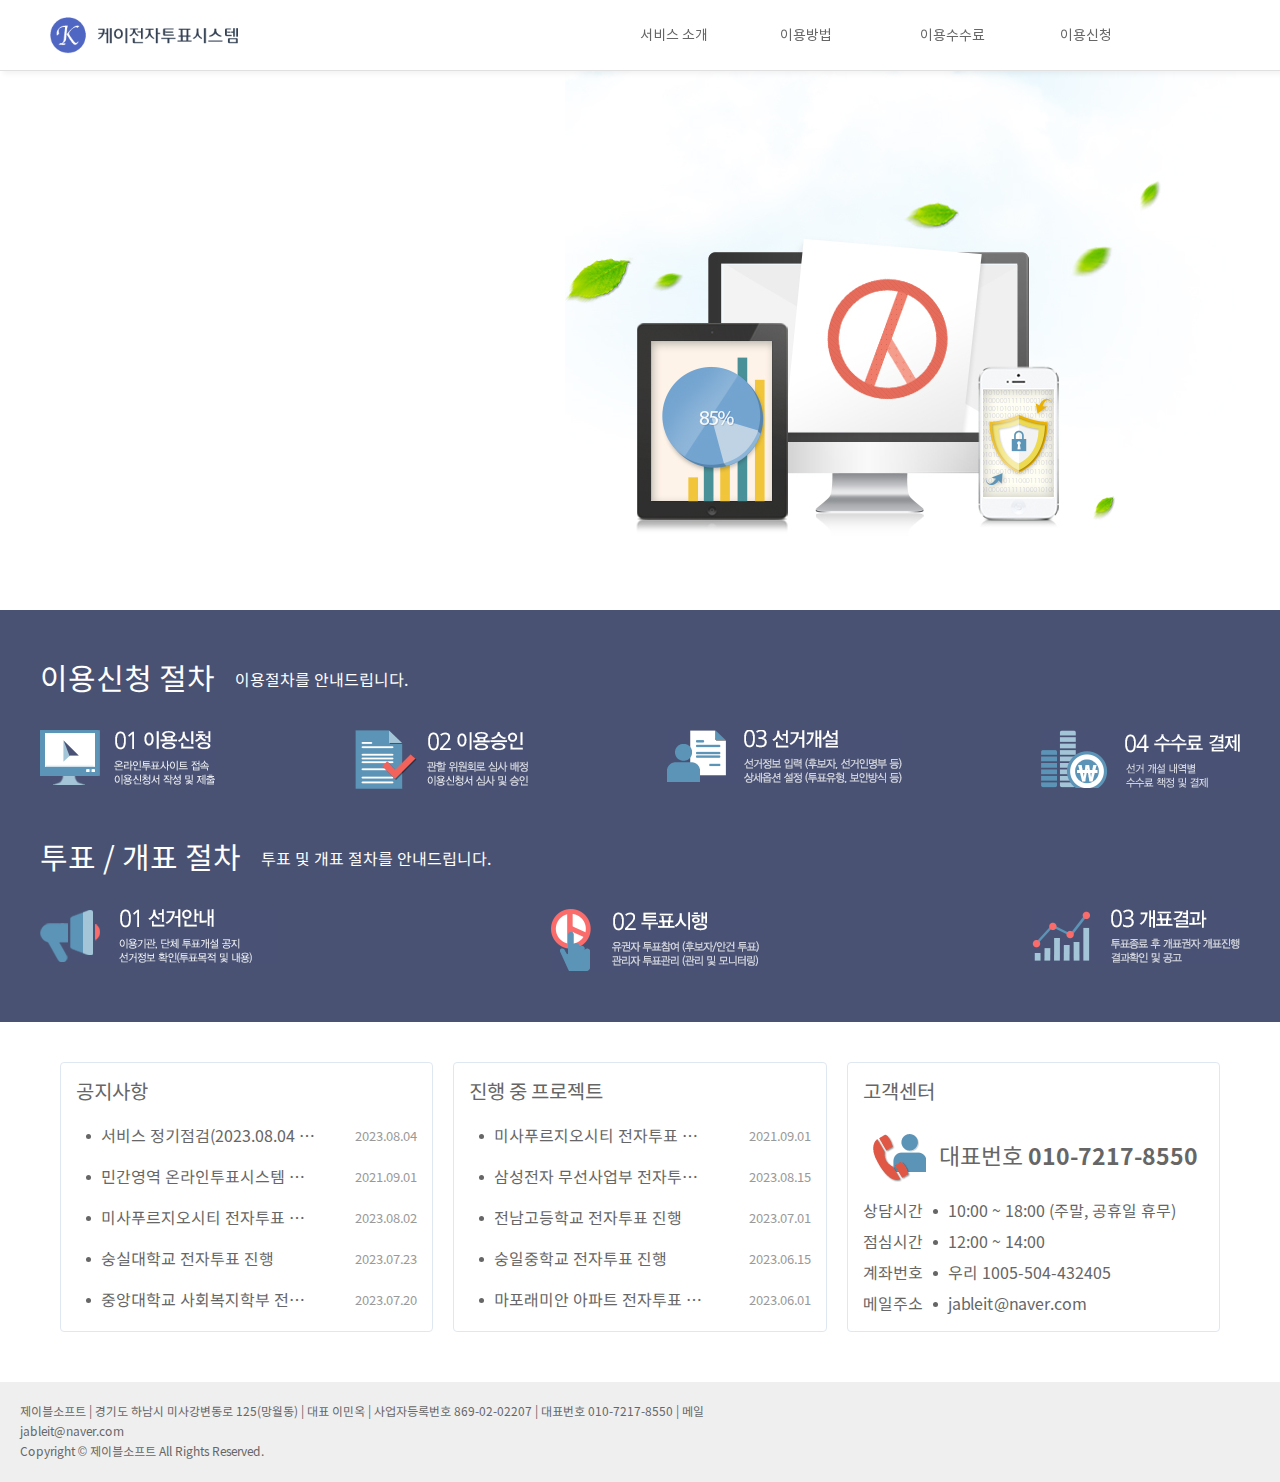
==== index.html @ a2c8a873 "vote3" ====
<!DOCTYPE html>
<html lang="ko">
  <head>
    <meta charset="utf-8" />
    <meta http-equiv="X-UA-Compatible" content="IE=edge" />
    <meta name="viewport" content="width=device-width, initial-scale=1" />
    <meta name="author" content="제이블소프트" />
    <meta name="apple-mobile-web-app-title" content="투표24" />
    <title>투표24</title>
    <meta name="description" content="투표24" />
    <link href="./favicon.ico" rel="shortcut icon" type="image/x-icon" />
    <link href="./fa/css/all.min.css" rel="stylesheet" />
    <link href="./css/web-font.css" rel="stylesheet" />
    <link href="./css/style-pc.css" rel="stylesheet" media="screen and (min-width : 1024px)" />
    <link href="./css/style-m.css" rel="stylesheet" media="screen and (max-width : 1023.9px)" />
    <script src="./js/jquery-3.5.1.min.js"></script>
    <script src="./js/evoteworld-common.js"></script>
  </head>
  <body class="main">
    <div id="wrapper">
      <a href="#main" id="skip-nav">본문 바로가기</a>
      <header id="header"></header>

      <main id="main">
        <section id="mainVisual">
          <h2>
            <p class="title">편리하고 신뢰있는 <em class="em">온라인투표시스템</em><br class="only-m" /><em> 투표24</em></p>
            <p class="sub">투표를 공정하게!<br />언제 어디서나 PC 및 모바일기기로 쉽고 빠르게 투표할 수 있습니다.</p>
          </h2>
        </section>
        <div class="step">
          <section class="section">
            <h2>이용신청 절차 <em>이용절차를 안내드립니다.</em></h2>
            <ol>
              <li>
                <img src="./img/main/img_step_01.gif" alt="01 이용신청 - 온라인투표사이트 접속 이용신청서 작성 및 제출" />
              </li>
              <li>
                <img src="./img/main/img_step_02.gif" alt="02 이용승인 - 관할 위원회로 심사 배정 이용신청서 심사 및 승인" />
              </li>
              <li>
                <img src="./img/main/img_step_03.gif" alt="03 선거개설 - 선거정보 입력 (후보자, 선거인명부 등) 상세옵션 설정 (투표유형, 보안방식 등)" />
              </li>
              <li>
                <img src="./img/main/img_step_04.gif" alt="04 수수료결제 - 선거 개설 내역별 수수료 책정 및 결제" />
              </li>
            </ol>
          </section>
          <section class="section">
            <h2>투표 / 개표 절차 <em>투표 및 개표 절차를 안내드립니다.</em></h2>
            <ol>
              <li>
                <img src="./img/main/img_info_01.gif" alt="01 선거안내 - 이용기관, 단체 투표개설 공지 선거정보 확인 (투표목적 및 내용)" />
              </li>
              <li>
                <img src="./img/main/img_info_02.gif" alt="02 투표시행 - 유권자 투표참여 (후보자/안건 투표) 관리자 투표관리 (관리 및 모니터링)" />
              </li>
              <li>
                <img src="./img/main/img_info_03.gif" alt="03 개표결과 - 투표종료 후 개표권자 개표진행 결과확인 및 공고" />
              </li>
            </ol>
          </section>
        </div>
        <section class="layout col-3">
          <section class="layout-box dot-list">
            <h3>공지사항</h3>
            <ul>
              <li>
                <p class="dot">서비스 정기점검(2023.08.04 수정)</p>
                <span class="date">2023.08.04</span>
              </li>
              <li>
                <p class="dot">민간영역 온라인투표시스템 운영 종료 안내문</p>
                <span class="date">2021.09.01</span>
              </li>
              <li>
                <p class="dot">미사푸르지오시티 전자투표 진행</p>
                <span class="date">2023.08.02</span>
              </li>
              <li>
                <p class="dot">숭실대학교 전자투표 진행</p>
                <span class="date">2023.07.23</span>
              </li>
              <li>
                <p class="dot">중앙대학교 사회복지학부 전자투표 진행</p>
                <span class="date">2023.07.20</span>
              </li>
            </ul>
          </section>
          <section class="layout-box dot-list">
            <h3>진행 중 프로젝트</h3>
            <ul>
              <li>
                <p class="dot">미사푸르지오시티 전자투표 진행</p>
                <span class="date">2021.09.01</span>
              </li>
              <li>
                <p class="dot">삼성전자 무선사업부 전자투표 진행</p>
                <span class="date">2023.08.15</span>
              </li>
              <li>
                <p class="dot">전남고등학교 전자투표 진행</p>
                <span class="date">2023.07.01</span>
              </li>
              <li>
                <p class="dot">숭일중학교 전자투표 진행</p>
                <span class="date">2023.06.15</span>
              </li>
              <li>
                <p class="dot">마포래미안 아파트 전자투표 진행</p>
                <span class="date">2023.06.01</span>
              </li>
            </ul>
          </section>
          <section class="layout-box service">
            <h3>고객센터</h3>
            <p>
              <img src="./img/main/main_support.gif" alt="#" />
              <em>대표번호 <span class="bold">010-7217-8550</span></em>
            </p>

            <dl>
              <dt>상담시간</dt>
              <dd class="dot">10:00 ~ 18:00 (주말, 공휴일 휴무)</dd>
            </dl>
            <dl>
              <dt>점심시간</dt>
              <dd class="dot">12:00 ~ 14:00</dd>
            </dl>
            <dl>
              <dt>계좌번호</dt>
              <dd class="dot">우리 1005-504-432405</dd>
            </dl>
            <dl>
              <dt>메일주소</dt>
              <dd class="dot">jableit@naver.com</dd>
            </dl>
          </section>
        </section>
      </main>

      <footer id="footer"></footer>
    </div>
    <!-- #wrapper  -->
  </body>
</html>
---- fa/css/all.min.css ----
<<<<<<< HEAD
/*!
 * Font Awesome Free 5.15.2 by @fontawesome - https://fontawesome.com
 * License - https://fontawesome.com/license/free (Icons: CC BY 4.0, Fonts: SIL OFL 1.1, Code: MIT License)
 */
=======
/*!
 * Font Awesome Free 5.15.2 by @fontawesome - https://fontawesome.com
 * License - https://fontawesome.com/license/free (Icons: CC BY 4.0, Fonts: SIL OFL 1.1, Code: MIT License)
 */
>>>>>>> 2120ff43ddf5e3e6ab07129a13785d8695b91031
.fa,.fab,.fad,.fal,.far,.fas{-moz-osx-font-smoothing:grayscale;-webkit-font-smoothing:antialiased;display:inline-block;font-style:normal;font-variant:normal;text-rendering:auto;line-height:1}.fa-lg{font-size:1.33333em;line-height:.75em;vertical-align:-.0667em}.fa-xs{font-size:.75em}.fa-sm{font-size:.875em}.fa-1x{font-size:1em}.fa-2x{font-size:2em}.fa-3x{font-size:3em}.fa-4x{font-size:4em}.fa-5x{font-size:5em}.fa-6x{font-size:6em}.fa-7x{font-size:7em}.fa-8x{font-size:8em}.fa-9x{font-size:9em}.fa-10x{font-size:10em}.fa-fw{text-align:center;width:1.25em}.fa-ul{list-style-type:none;margin-left:2.5em;padding-left:0}.fa-ul>li{position:relative}.fa-li{left:-2em;position:absolute;text-align:center;width:2em;line-height:inherit}.fa-border{border:.08em solid #eee;border-radius:.1em;padding:.2em .25em .15em}.fa-pull-left{float:left}.fa-pull-right{float:right}.fa.fa-pull-left,.fab.fa-pull-left,.fal.fa-pull-left,.far.fa-pull-left,.fas.fa-pull-left{margin-right:.3em}.fa.fa-pull-right,.fab.fa-pull-right,.fal.fa-pull-right,.far.fa-pull-right,.fas.fa-pull-right{margin-left:.3em}.fa-spin{-webkit-animation:fa-spin 2s linear infinite;animation:fa-spin 2s linear infinite}.fa-pulse{-webkit-animation:fa-spin 1s steps(8) infinite;animation:fa-spin 1s steps(8) infinite}@-webkit-keyframes fa-spin{0%{-webkit-transform:rotate(0deg);transform:rotate(0deg)}to{-webkit-transform:rotate(1turn);transform:rotate(1turn)}}@keyframes fa-spin{0%{-webkit-transform:rotate(0deg);transform:rotate(0deg)}to{-webkit-transform:rotate(1turn);transform:rotate(1turn)}}.fa-rotate-90{-ms-filter:"progid:DXImageTransform.Microsoft.BasicImage(rotation=1)";-webkit-transform:rotate(90deg);transform:rotate(90deg)}.fa-rotate-180{-ms-filter:"progid:DXImageTransform.Microsoft.BasicImage(rotation=2)";-webkit-transform:rotate(180deg);transform:rotate(180deg)}.fa-rotate-270{-ms-filter:"progid:DXImageTransform.Microsoft.BasicImage(rotation=3)";-webkit-transform:rotate(270deg);transform:rotate(270deg)}.fa-flip-horizontal{-ms-filter:"progid:DXImageTransform.Microsoft.BasicImage(rotation=0, mirror=1)";-webkit-transform:scaleX(-1);transform:scaleX(-1)}.fa-flip-vertical{-webkit-transform:scaleY(-1);transform:scaleY(-1)}.fa-flip-both,.fa-flip-horizontal.fa-flip-vertical,.fa-flip-vertical{-ms-filter:"progid:DXImageTransform.Microsoft.BasicImage(rotation=2, mirror=1)"}.fa-flip-both,.fa-flip-horizontal.fa-flip-vertical{-webkit-transform:scale(-1);transform:scale(-1)}:root .fa-flip-both,:root .fa-flip-horizontal,:root .fa-flip-vertical,:root .fa-rotate-90,:root .fa-rotate-180,:root .fa-rotate-270{-webkit-filter:none;filter:none}.fa-stack{display:inline-block;height:2em;line-height:2em;position:relative;vertical-align:middle;width:2.5em}.fa-stack-1x,.fa-stack-2x{left:0;position:absolute;text-align:center;width:100%}.fa-stack-1x{line-height:inherit}.fa-stack-2x{font-size:2em}.fa-inverse{color:#fff}.fa-500px:before{content:"\f26e"}.fa-accessible-icon:before{content:"\f368"}.fa-accusoft:before{content:"\f369"}.fa-acquisitions-incorporated:before{content:"\f6af"}.fa-ad:before{content:"\f641"}.fa-address-book:before{content:"\f2b9"}.fa-address-card:before{content:"\f2bb"}.fa-adjust:before{content:"\f042"}.fa-adn:before{content:"\f170"}.fa-adversal:before{content:"\f36a"}.fa-affiliatetheme:before{content:"\f36b"}.fa-air-freshener:before{content:"\f5d0"}.fa-airbnb:before{content:"\f834"}.fa-algolia:before{content:"\f36c"}.fa-align-center:before{content:"\f037"}.fa-align-justify:before{content:"\f039"}.fa-align-left:before{content:"\f036"}.fa-align-right:before{content:"\f038"}.fa-alipay:before{content:"\f642"}.fa-allergies:before{content:"\f461"}.fa-amazon:before{content:"\f270"}.fa-amazon-pay:before{content:"\f42c"}.fa-ambulance:before{content:"\f0f9"}.fa-american-sign-language-interpreting:before{content:"\f2a3"}.fa-amilia:before{content:"\f36d"}.fa-anchor:before{content:"\f13d"}.fa-android:before{content:"\f17b"}.fa-angellist:before{content:"\f209"}.fa-angle-double-down:before{content:"\f103"}.fa-angle-double-left:before{content:"\f100"}.fa-angle-double-right:before{content:"\f101"}.fa-angle-double-up:before{content:"\f102"}.fa-angle-down:before{content:"\f107"}.fa-angle-left:before{content:"\f104"}.fa-angle-right:before{content:"\f105"}.fa-angle-up:before{content:"\f106"}.fa-angry:before{content:"\f556"}.fa-angrycreative:before{content:"\f36e"}.fa-angular:before{content:"\f420"}.fa-ankh:before{content:"\f644"}.fa-app-store:before{content:"\f36f"}.fa-app-store-ios:before{content:"\f370"}.fa-apper:before{content:"\f371"}.fa-apple:before{content:"\f179"}.fa-apple-alt:before{content:"\f5d1"}.fa-apple-pay:before{content:"\f415"}.fa-archive:before{content:"\f187"}.fa-archway:before{content:"\f557"}.fa-arrow-alt-circle-down:before{content:"\f358"}.fa-arrow-alt-circle-left:before{content:"\f359"}.fa-arrow-alt-circle-right:before{content:"\f35a"}.fa-arrow-alt-circle-up:before{content:"\f35b"}.fa-arrow-circle-down:before{content:"\f0ab"}.fa-arrow-circle-left:before{content:"\f0a8"}.fa-arrow-circle-right:before{content:"\f0a9"}.fa-arrow-circle-up:before{content:"\f0aa"}.fa-arrow-down:before{content:"\f063"}.fa-arrow-left:before{content:"\f060"}.fa-arrow-right:before{content:"\f061"}.fa-arrow-up:before{content:"\f062"}.fa-arrows-alt:before{content:"\f0b2"}.fa-arrows-alt-h:before{content:"\f337"}.fa-arrows-alt-v:before{content:"\f338"}.fa-artstation:before{content:"\f77a"}.fa-assistive-listening-systems:before{content:"\f2a2"}.fa-asterisk:before{content:"\f069"}.fa-asymmetrik:before{content:"\f372"}.fa-at:before{content:"\f1fa"}.fa-atlas:before{content:"\f558"}.fa-atlassian:before{content:"\f77b"}.fa-atom:before{content:"\f5d2"}.fa-audible:before{content:"\f373"}.fa-audio-description:before{content:"\f29e"}.fa-autoprefixer:before{content:"\f41c"}.fa-avianex:before{content:"\f374"}.fa-aviato:before{content:"\f421"}.fa-award:before{content:"\f559"}.fa-aws:before{content:"\f375"}.fa-baby:before{content:"\f77c"}.fa-baby-carriage:before{content:"\f77d"}.fa-backspace:before{content:"\f55a"}.fa-backward:before{content:"\f04a"}.fa-bacon:before{content:"\f7e5"}.fa-bacteria:before{content:"\e059"}.fa-bacterium:before{content:"\e05a"}.fa-bahai:before{content:"\f666"}.fa-balance-scale:before{content:"\f24e"}.fa-balance-scale-left:before{content:"\f515"}.fa-balance-scale-right:before{content:"\f516"}.fa-ban:before{content:"\f05e"}.fa-band-aid:before{content:"\f462"}.fa-bandcamp:before{content:"\f2d5"}.fa-barcode:before{content:"\f02a"}.fa-bars:before{content:"\f0c9"}.fa-baseball-ball:before{content:"\f433"}.fa-basketball-ball:before{content:"\f434"}.fa-bath:before{content:"\f2cd"}.fa-battery-empty:before{content:"\f244"}.fa-battery-full:before{content:"\f240"}.fa-battery-half:before{content:"\f242"}.fa-battery-quarter:before{content:"\f243"}.fa-battery-three-quarters:before{content:"\f241"}.fa-battle-net:before{content:"\f835"}.fa-bed:before{content:"\f236"}.fa-beer:before{content:"\f0fc"}.fa-behance:before{content:"\f1b4"}.fa-behance-square:before{content:"\f1b5"}.fa-bell:before{content:"\f0f3"}.fa-bell-slash:before{content:"\f1f6"}.fa-bezier-curve:before{content:"\f55b"}.fa-bible:before{content:"\f647"}.fa-bicycle:before{content:"\f206"}.fa-biking:before{content:"\f84a"}.fa-bimobject:before{content:"\f378"}.fa-binoculars:before{content:"\f1e5"}.fa-biohazard:before{content:"\f780"}.fa-birthday-cake:before{content:"\f1fd"}.fa-bitbucket:before{content:"\f171"}.fa-bitcoin:before{content:"\f379"}.fa-bity:before{content:"\f37a"}.fa-black-tie:before{content:"\f27e"}.fa-blackberry:before{content:"\f37b"}.fa-blender:before{content:"\f517"}.fa-blender-phone:before{content:"\f6b6"}.fa-blind:before{content:"\f29d"}.fa-blog:before{content:"\f781"}.fa-blogger:before{content:"\f37c"}.fa-blogger-b:before{content:"\f37d"}.fa-bluetooth:before{content:"\f293"}.fa-bluetooth-b:before{content:"\f294"}.fa-bold:before{content:"\f032"}.fa-bolt:before{content:"\f0e7"}.fa-bomb:before{content:"\f1e2"}.fa-bone:before{content:"\f5d7"}.fa-bong:before{content:"\f55c"}.fa-book:before{content:"\f02d"}.fa-book-dead:before{content:"\f6b7"}.fa-book-medical:before{content:"\f7e6"}.fa-book-open:before{content:"\f518"}.fa-book-reader:before{content:"\f5da"}.fa-bookmark:before{content:"\f02e"}.fa-bootstrap:before{content:"\f836"}.fa-border-all:before{content:"\f84c"}.fa-border-none:before{content:"\f850"}.fa-border-style:before{content:"\f853"}.fa-bowling-ball:before{content:"\f436"}.fa-box:before{content:"\f466"}.fa-box-open:before{content:"\f49e"}.fa-box-tissue:before{content:"\e05b"}.fa-boxes:before{content:"\f468"}.fa-braille:before{content:"\f2a1"}.fa-brain:before{content:"\f5dc"}.fa-bread-slice:before{content:"\f7ec"}.fa-briefcase:before{content:"\f0b1"}.fa-briefcase-medical:before{content:"\f469"}.fa-broadcast-tower:before{content:"\f519"}.fa-broom:before{content:"\f51a"}.fa-brush:before{content:"\f55d"}.fa-btc:before{content:"\f15a"}.fa-buffer:before{content:"\f837"}.fa-bug:before{content:"\f188"}.fa-building:before{content:"\f1ad"}.fa-bullhorn:before{content:"\f0a1"}.fa-bullseye:before{content:"\f140"}.fa-burn:before{content:"\f46a"}.fa-buromobelexperte:before{content:"\f37f"}.fa-bus:before{content:"\f207"}.fa-bus-alt:before{content:"\f55e"}.fa-business-time:before{content:"\f64a"}.fa-buy-n-large:before{content:"\f8a6"}.fa-buysellads:before{content:"\f20d"}.fa-calculator:before{content:"\f1ec"}.fa-calendar:before{content:"\f133"}.fa-calendar-alt:before{content:"\f073"}.fa-calendar-check:before{content:"\f274"}.fa-calendar-day:before{content:"\f783"}.fa-calendar-minus:before{content:"\f272"}.fa-calendar-plus:before{content:"\f271"}.fa-calendar-times:before{content:"\f273"}.fa-calendar-week:before{content:"\f784"}.fa-camera:before{content:"\f030"}.fa-camera-retro:before{content:"\f083"}.fa-campground:before{content:"\f6bb"}.fa-canadian-maple-leaf:before{content:"\f785"}.fa-candy-cane:before{content:"\f786"}.fa-cannabis:before{content:"\f55f"}.fa-capsules:before{content:"\f46b"}.fa-car:before{content:"\f1b9"}.fa-car-alt:before{content:"\f5de"}.fa-car-battery:before{content:"\f5df"}.fa-car-crash:before{content:"\f5e1"}.fa-car-side:before{content:"\f5e4"}.fa-caravan:before{content:"\f8ff"}.fa-caret-down:before{content:"\f0d7"}.fa-caret-left:before{content:"\f0d9"}.fa-caret-right:before{content:"\f0da"}.fa-caret-square-down:before{content:"\f150"}.fa-caret-square-left:before{content:"\f191"}.fa-caret-square-right:before{content:"\f152"}.fa-caret-square-up:before{content:"\f151"}.fa-caret-up:before{content:"\f0d8"}.fa-carrot:before{content:"\f787"}.fa-cart-arrow-down:before{content:"\f218"}.fa-cart-plus:before{content:"\f217"}.fa-cash-register:before{content:"\f788"}.fa-cat:before{content:"\f6be"}.fa-cc-amazon-pay:before{content:"\f42d"}.fa-cc-amex:before{content:"\f1f3"}.fa-cc-apple-pay:before{content:"\f416"}.fa-cc-diners-club:before{content:"\f24c"}.fa-cc-discover:before{content:"\f1f2"}.fa-cc-jcb:before{content:"\f24b"}.fa-cc-mastercard:before{content:"\f1f1"}.fa-cc-paypal:before{content:"\f1f4"}.fa-cc-stripe:before{content:"\f1f5"}.fa-cc-visa:before{content:"\f1f0"}.fa-centercode:before{content:"\f380"}.fa-centos:before{content:"\f789"}.fa-certificate:before{content:"\f0a3"}.fa-chair:before{content:"\f6c0"}.fa-chalkboard:before{content:"\f51b"}.fa-chalkboard-teacher:before{content:"\f51c"}.fa-charging-station:before{content:"\f5e7"}.fa-chart-area:before{content:"\f1fe"}.fa-chart-bar:before{content:"\f080"}.fa-chart-line:before{content:"\f201"}.fa-chart-pie:before{content:"\f200"}.fa-check:before{content:"\f00c"}.fa-check-circle:before{content:"\f058"}.fa-check-double:before{content:"\f560"}.fa-check-square:before{content:"\f14a"}.fa-cheese:before{content:"\f7ef"}.fa-chess:before{content:"\f439"}.fa-chess-bishop:before{content:"\f43a"}.fa-chess-board:before{content:"\f43c"}.fa-chess-king:before{content:"\f43f"}.fa-chess-knight:before{content:"\f441"}.fa-chess-pawn:before{content:"\f443"}.fa-chess-queen:before{content:"\f445"}.fa-chess-rook:before{content:"\f447"}.fa-chevron-circle-down:before{content:"\f13a"}.fa-chevron-circle-left:before{content:"\f137"}.fa-chevron-circle-right:before{content:"\f138"}.fa-chevron-circle-up:before{content:"\f139"}.fa-chevron-down:before{content:"\f078"}.fa-chevron-left:before{content:"\f053"}.fa-chevron-right:before{content:"\f054"}.fa-chevron-up:before{content:"\f077"}.fa-child:before{content:"\f1ae"}.fa-chrome:before{content:"\f268"}.fa-chromecast:before{content:"\f838"}.fa-church:before{content:"\f51d"}.fa-circle:before{content:"\f111"}.fa-circle-notch:before{content:"\f1ce"}.fa-city:before{content:"\f64f"}.fa-clinic-medical:before{content:"\f7f2"}.fa-clipboard:before{content:"\f328"}.fa-clipboard-check:before{content:"\f46c"}.fa-clipboard-list:before{content:"\f46d"}.fa-clock:before{content:"\f017"}.fa-clone:before{content:"\f24d"}.fa-closed-captioning:before{content:"\f20a"}.fa-cloud:before{content:"\f0c2"}.fa-cloud-download-alt:before{content:"\f381"}.fa-cloud-meatball:before{content:"\f73b"}.fa-cloud-moon:before{content:"\f6c3"}.fa-cloud-moon-rain:before{content:"\f73c"}.fa-cloud-rain:before{content:"\f73d"}.fa-cloud-showers-heavy:before{content:"\f740"}.fa-cloud-sun:before{content:"\f6c4"}.fa-cloud-sun-rain:before{content:"\f743"}.fa-cloud-upload-alt:before{content:"\f382"}.fa-cloudflare:before{content:"\e07d"}.fa-cloudscale:before{content:"\f383"}.fa-cloudsmith:before{content:"\f384"}.fa-cloudversify:before{content:"\f385"}.fa-cocktail:before{content:"\f561"}.fa-code:before{content:"\f121"}.fa-code-branch:before{content:"\f126"}.fa-codepen:before{content:"\f1cb"}.fa-codiepie:before{content:"\f284"}.fa-coffee:before{content:"\f0f4"}.fa-cog:before{content:"\f013"}.fa-cogs:before{content:"\f085"}.fa-coins:before{content:"\f51e"}.fa-columns:before{content:"\f0db"}.fa-comment:before{content:"\f075"}.fa-comment-alt:before{content:"\f27a"}.fa-comment-dollar:before{content:"\f651"}.fa-comment-dots:before{content:"\f4ad"}.fa-comment-medical:before{content:"\f7f5"}.fa-comment-slash:before{content:"\f4b3"}.fa-comments:before{content:"\f086"}.fa-comments-dollar:before{content:"\f653"}.fa-compact-disc:before{content:"\f51f"}.fa-compass:before{content:"\f14e"}.fa-compress:before{content:"\f066"}.fa-compress-alt:before{content:"\f422"}.fa-compress-arrows-alt:before{content:"\f78c"}.fa-concierge-bell:before{content:"\f562"}.fa-confluence:before{content:"\f78d"}.fa-connectdevelop:before{content:"\f20e"}.fa-contao:before{content:"\f26d"}.fa-cookie:before{content:"\f563"}.fa-cookie-bite:before{content:"\f564"}.fa-copy:before{content:"\f0c5"}.fa-copyright:before{content:"\f1f9"}.fa-cotton-bureau:before{content:"\f89e"}.fa-couch:before{content:"\f4b8"}.fa-cpanel:before{content:"\f388"}.fa-creative-commons:before{content:"\f25e"}.fa-creative-commons-by:before{content:"\f4e7"}.fa-creative-commons-nc:before{content:"\f4e8"}.fa-creative-commons-nc-eu:before{content:"\f4e9"}.fa-creative-commons-nc-jp:before{content:"\f4ea"}.fa-creative-commons-nd:before{content:"\f4eb"}.fa-creative-commons-pd:before{content:"\f4ec"}.fa-creative-commons-pd-alt:before{content:"\f4ed"}.fa-creative-commons-remix:before{content:"\f4ee"}.fa-creative-commons-sa:before{content:"\f4ef"}.fa-creative-commons-sampling:before{content:"\f4f0"}.fa-creative-commons-sampling-plus:before{content:"\f4f1"}.fa-creative-commons-share:before{content:"\f4f2"}.fa-creative-commons-zero:before{content:"\f4f3"}.fa-credit-card:before{content:"\f09d"}.fa-critical-role:before{content:"\f6c9"}.fa-crop:before{content:"\f125"}.fa-crop-alt:before{content:"\f565"}.fa-cross:before{content:"\f654"}.fa-crosshairs:before{content:"\f05b"}.fa-crow:before{content:"\f520"}.fa-crown:before{content:"\f521"}.fa-crutch:before{content:"\f7f7"}.fa-css3:before{content:"\f13c"}.fa-css3-alt:before{content:"\f38b"}.fa-cube:before{content:"\f1b2"}.fa-cubes:before{content:"\f1b3"}.fa-cut:before{content:"\f0c4"}.fa-cuttlefish:before{content:"\f38c"}.fa-d-and-d:before{content:"\f38d"}.fa-d-and-d-beyond:before{content:"\f6ca"}.fa-dailymotion:before{content:"\e052"}.fa-dashcube:before{content:"\f210"}.fa-database:before{content:"\f1c0"}.fa-deaf:before{content:"\f2a4"}.fa-deezer:before{content:"\e077"}.fa-delicious:before{content:"\f1a5"}.fa-democrat:before{content:"\f747"}.fa-deploydog:before{content:"\f38e"}.fa-deskpro:before{content:"\f38f"}.fa-desktop:before{content:"\f108"}.fa-dev:before{content:"\f6cc"}.fa-deviantart:before{content:"\f1bd"}.fa-dharmachakra:before{content:"\f655"}.fa-dhl:before{content:"\f790"}.fa-diagnoses:before{content:"\f470"}.fa-diaspora:before{content:"\f791"}.fa-dice:before{content:"\f522"}.fa-dice-d20:before{content:"\f6cf"}.fa-dice-d6:before{content:"\f6d1"}.fa-dice-five:before{content:"\f523"}.fa-dice-four:before{content:"\f524"}.fa-dice-one:before{content:"\f525"}.fa-dice-six:before{content:"\f526"}.fa-dice-three:before{content:"\f527"}.fa-dice-two:before{content:"\f528"}.fa-digg:before{content:"\f1a6"}.fa-digital-ocean:before{content:"\f391"}.fa-digital-tachograph:before{content:"\f566"}.fa-directions:before{content:"\f5eb"}.fa-discord:before{content:"\f392"}.fa-discourse:before{content:"\f393"}.fa-disease:before{content:"\f7fa"}.fa-divide:before{content:"\f529"}.fa-dizzy:before{content:"\f567"}.fa-dna:before{content:"\f471"}.fa-dochub:before{content:"\f394"}.fa-docker:before{content:"\f395"}.fa-dog:before{content:"\f6d3"}.fa-dollar-sign:before{content:"\f155"}.fa-dolly:before{content:"\f472"}.fa-dolly-flatbed:before{content:"\f474"}.fa-donate:before{content:"\f4b9"}.fa-door-closed:before{content:"\f52a"}.fa-door-open:before{content:"\f52b"}.fa-dot-circle:before{content:"\f192"}.fa-dove:before{content:"\f4ba"}.fa-download:before{content:"\f019"}.fa-draft2digital:before{content:"\f396"}.fa-drafting-compass:before{content:"\f568"}.fa-dragon:before{content:"\f6d5"}.fa-draw-polygon:before{content:"\f5ee"}.fa-dribbble:before{content:"\f17d"}.fa-dribbble-square:before{content:"\f397"}.fa-dropbox:before{content:"\f16b"}.fa-drum:before{content:"\f569"}.fa-drum-steelpan:before{content:"\f56a"}.fa-drumstick-bite:before{content:"\f6d7"}.fa-drupal:before{content:"\f1a9"}.fa-dumbbell:before{content:"\f44b"}.fa-dumpster:before{content:"\f793"}.fa-dumpster-fire:before{content:"\f794"}.fa-dungeon:before{content:"\f6d9"}.fa-dyalog:before{content:"\f399"}.fa-earlybirds:before{content:"\f39a"}.fa-ebay:before{content:"\f4f4"}.fa-edge:before{content:"\f282"}.fa-edge-legacy:before{content:"\e078"}.fa-edit:before{content:"\f044"}.fa-egg:before{content:"\f7fb"}.fa-eject:before{content:"\f052"}.fa-elementor:before{content:"\f430"}.fa-ellipsis-h:before{content:"\f141"}.fa-ellipsis-v:before{content:"\f142"}.fa-ello:before{content:"\f5f1"}.fa-ember:before{content:"\f423"}.fa-empire:before{content:"\f1d1"}.fa-envelope:before{content:"\f0e0"}.fa-envelope-open:before{content:"\f2b6"}.fa-envelope-open-text:before{content:"\f658"}.fa-envelope-square:before{content:"\f199"}.fa-envira:before{content:"\f299"}.fa-equals:before{content:"\f52c"}.fa-eraser:before{content:"\f12d"}.fa-erlang:before{content:"\f39d"}.fa-ethereum:before{content:"\f42e"}.fa-ethernet:before{content:"\f796"}.fa-etsy:before{content:"\f2d7"}.fa-euro-sign:before{content:"\f153"}.fa-evernote:before{content:"\f839"}.fa-exchange-alt:before{content:"\f362"}.fa-exclamation:before{content:"\f12a"}.fa-exclamation-circle:before{content:"\f06a"}.fa-exclamation-triangle:before{content:"\f071"}.fa-expand:before{content:"\f065"}.fa-expand-alt:before{content:"\f424"}.fa-expand-arrows-alt:before{content:"\f31e"}.fa-expeditedssl:before{content:"\f23e"}.fa-external-link-alt:before{content:"\f35d"}.fa-external-link-square-alt:before{content:"\f360"}.fa-eye:before{content:"\f06e"}.fa-eye-dropper:before{content:"\f1fb"}.fa-eye-slash:before{content:"\f070"}.fa-facebook:before{content:"\f09a"}.fa-facebook-f:before{content:"\f39e"}.fa-facebook-messenger:before{content:"\f39f"}.fa-facebook-square:before{content:"\f082"}.fa-fan:before{content:"\f863"}.fa-fantasy-flight-games:before{content:"\f6dc"}.fa-fast-backward:before{content:"\f049"}.fa-fast-forward:before{content:"\f050"}.fa-faucet:before{content:"\e005"}.fa-fax:before{content:"\f1ac"}.fa-feather:before{content:"\f52d"}.fa-feather-alt:before{content:"\f56b"}.fa-fedex:before{content:"\f797"}.fa-fedora:before{content:"\f798"}.fa-female:before{content:"\f182"}.fa-fighter-jet:before{content:"\f0fb"}.fa-figma:before{content:"\f799"}.fa-file:before{content:"\f15b"}.fa-file-alt:before{content:"\f15c"}.fa-file-archive:before{content:"\f1c6"}.fa-file-audio:before{content:"\f1c7"}.fa-file-code:before{content:"\f1c9"}.fa-file-contract:before{content:"\f56c"}.fa-file-csv:before{content:"\f6dd"}.fa-file-download:before{content:"\f56d"}.fa-file-excel:before{content:"\f1c3"}.fa-file-export:before{content:"\f56e"}.fa-file-image:before{content:"\f1c5"}.fa-file-import:before{content:"\f56f"}.fa-file-invoice:before{content:"\f570"}.fa-file-invoice-dollar:before{content:"\f571"}.fa-file-medical:before{content:"\f477"}.fa-file-medical-alt:before{content:"\f478"}.fa-file-pdf:before{content:"\f1c1"}.fa-file-powerpoint:before{content:"\f1c4"}.fa-file-prescription:before{content:"\f572"}.fa-file-signature:before{content:"\f573"}.fa-file-upload:before{content:"\f574"}.fa-file-video:before{content:"\f1c8"}.fa-file-word:before{content:"\f1c2"}.fa-fill:before{content:"\f575"}.fa-fill-drip:before{content:"\f576"}.fa-film:before{content:"\f008"}.fa-filter:before{content:"\f0b0"}.fa-fingerprint:before{content:"\f577"}.fa-fire:before{content:"\f06d"}.fa-fire-alt:before{content:"\f7e4"}.fa-fire-extinguisher:before{content:"\f134"}.fa-firefox:before{content:"\f269"}.fa-firefox-browser:before{content:"\e007"}.fa-first-aid:before{content:"\f479"}.fa-first-order:before{content:"\f2b0"}.fa-first-order-alt:before{content:"\f50a"}.fa-firstdraft:before{content:"\f3a1"}.fa-fish:before{content:"\f578"}.fa-fist-raised:before{content:"\f6de"}.fa-flag:before{content:"\f024"}.fa-flag-checkered:before{content:"\f11e"}.fa-flag-usa:before{content:"\f74d"}.fa-flask:before{content:"\f0c3"}.fa-flickr:before{content:"\f16e"}.fa-flipboard:before{content:"\f44d"}.fa-flushed:before{content:"\f579"}.fa-fly:before{content:"\f417"}.fa-folder:before{content:"\f07b"}.fa-folder-minus:before{content:"\f65d"}.fa-folder-open:before{content:"\f07c"}.fa-folder-plus:before{content:"\f65e"}.fa-font:before{content:"\f031"}.fa-font-awesome:before{content:"\f2b4"}.fa-font-awesome-alt:before{content:"\f35c"}.fa-font-awesome-flag:before{content:"\f425"}.fa-font-awesome-logo-full:before{content:"\f4e6"}.fa-fonticons:before{content:"\f280"}.fa-fonticons-fi:before{content:"\f3a2"}.fa-football-ball:before{content:"\f44e"}.fa-fort-awesome:before{content:"\f286"}.fa-fort-awesome-alt:before{content:"\f3a3"}.fa-forumbee:before{content:"\f211"}.fa-forward:before{content:"\f04e"}.fa-foursquare:before{content:"\f180"}.fa-free-code-camp:before{content:"\f2c5"}.fa-freebsd:before{content:"\f3a4"}.fa-frog:before{content:"\f52e"}.fa-frown:before{content:"\f119"}.fa-frown-open:before{content:"\f57a"}.fa-fulcrum:before{content:"\f50b"}.fa-funnel-dollar:before{content:"\f662"}.fa-futbol:before{content:"\f1e3"}.fa-galactic-republic:before{content:"\f50c"}.fa-galactic-senate:before{content:"\f50d"}.fa-gamepad:before{content:"\f11b"}.fa-gas-pump:before{content:"\f52f"}.fa-gavel:before{content:"\f0e3"}.fa-gem:before{content:"\f3a5"}.fa-genderless:before{content:"\f22d"}.fa-get-pocket:before{content:"\f265"}.fa-gg:before{content:"\f260"}.fa-gg-circle:before{content:"\f261"}.fa-ghost:before{content:"\f6e2"}.fa-gift:before{content:"\f06b"}.fa-gifts:before{content:"\f79c"}.fa-git:before{content:"\f1d3"}.fa-git-alt:before{content:"\f841"}.fa-git-square:before{content:"\f1d2"}.fa-github:before{content:"\f09b"}.fa-github-alt:before{content:"\f113"}.fa-github-square:before{content:"\f092"}.fa-gitkraken:before{content:"\f3a6"}.fa-gitlab:before{content:"\f296"}.fa-gitter:before{content:"\f426"}.fa-glass-cheers:before{content:"\f79f"}.fa-glass-martini:before{content:"\f000"}.fa-glass-martini-alt:before{content:"\f57b"}.fa-glass-whiskey:before{content:"\f7a0"}.fa-glasses:before{content:"\f530"}.fa-glide:before{content:"\f2a5"}.fa-glide-g:before{content:"\f2a6"}.fa-globe:before{content:"\f0ac"}.fa-globe-africa:before{content:"\f57c"}.fa-globe-americas:before{content:"\f57d"}.fa-globe-asia:before{content:"\f57e"}.fa-globe-europe:before{content:"\f7a2"}.fa-gofore:before{content:"\f3a7"}.fa-golf-ball:before{content:"\f450"}.fa-goodreads:before{content:"\f3a8"}.fa-goodreads-g:before{content:"\f3a9"}.fa-google:before{content:"\f1a0"}.fa-google-drive:before{content:"\f3aa"}.fa-google-pay:before{content:"\e079"}.fa-google-play:before{content:"\f3ab"}.fa-google-plus:before{content:"\f2b3"}.fa-google-plus-g:before{content:"\f0d5"}.fa-google-plus-square:before{content:"\f0d4"}.fa-google-wallet:before{content:"\f1ee"}.fa-gopuram:before{content:"\f664"}.fa-graduation-cap:before{content:"\f19d"}.fa-gratipay:before{content:"\f184"}.fa-grav:before{content:"\f2d6"}.fa-greater-than:before{content:"\f531"}.fa-greater-than-equal:before{content:"\f532"}.fa-grimace:before{content:"\f57f"}.fa-grin:before{content:"\f580"}.fa-grin-alt:before{content:"\f581"}.fa-grin-beam:before{content:"\f582"}.fa-grin-beam-sweat:before{content:"\f583"}.fa-grin-hearts:before{content:"\f584"}.fa-grin-squint:before{content:"\f585"}.fa-grin-squint-tears:before{content:"\f586"}.fa-grin-stars:before{content:"\f587"}.fa-grin-tears:before{content:"\f588"}.fa-grin-tongue:before{content:"\f589"}.fa-grin-tongue-squint:before{content:"\f58a"}.fa-grin-tongue-wink:before{content:"\f58b"}.fa-grin-wink:before{content:"\f58c"}.fa-grip-horizontal:before{content:"\f58d"}.fa-grip-lines:before{content:"\f7a4"}.fa-grip-lines-vertical:before{content:"\f7a5"}.fa-grip-vertical:before{content:"\f58e"}.fa-gripfire:before{content:"\f3ac"}.fa-grunt:before{content:"\f3ad"}.fa-guilded:before{content:"\e07e"}.fa-guitar:before{content:"\f7a6"}.fa-gulp:before{content:"\f3ae"}.fa-h-square:before{content:"\f0fd"}.fa-hacker-news:before{content:"\f1d4"}.fa-hacker-news-square:before{content:"\f3af"}.fa-hackerrank:before{content:"\f5f7"}.fa-hamburger:before{content:"\f805"}.fa-hammer:before{content:"\f6e3"}.fa-hamsa:before{content:"\f665"}.fa-hand-holding:before{content:"\f4bd"}.fa-hand-holding-heart:before{content:"\f4be"}.fa-hand-holding-medical:before{content:"\e05c"}.fa-hand-holding-usd:before{content:"\f4c0"}.fa-hand-holding-water:before{content:"\f4c1"}.fa-hand-lizard:before{content:"\f258"}.fa-hand-middle-finger:before{content:"\f806"}.fa-hand-paper:before{content:"\f256"}.fa-hand-peace:before{content:"\f25b"}.fa-hand-point-down:before{content:"\f0a7"}.fa-hand-point-left:before{content:"\f0a5"}.fa-hand-point-right:before{content:"\f0a4"}.fa-hand-point-up:before{content:"\f0a6"}.fa-hand-pointer:before{content:"\f25a"}.fa-hand-rock:before{content:"\f255"}.fa-hand-scissors:before{content:"\f257"}.fa-hand-sparkles:before{content:"\e05d"}.fa-hand-spock:before{content:"\f259"}.fa-hands:before{content:"\f4c2"}.fa-hands-helping:before{content:"\f4c4"}.fa-hands-wash:before{content:"\e05e"}.fa-handshake:before{content:"\f2b5"}.fa-handshake-alt-slash:before{content:"\e05f"}.fa-handshake-slash:before{content:"\e060"}.fa-hanukiah:before{content:"\f6e6"}.fa-hard-hat:before{content:"\f807"}.fa-hashtag:before{content:"\f292"}.fa-hat-cowboy:before{content:"\f8c0"}.fa-hat-cowboy-side:before{content:"\f8c1"}.fa-hat-wizard:before{content:"\f6e8"}.fa-hdd:before{content:"\f0a0"}.fa-head-side-cough:before{content:"\e061"}.fa-head-side-cough-slash:before{content:"\e062"}.fa-head-side-mask:before{content:"\e063"}.fa-head-side-virus:before{content:"\e064"}.fa-heading:before{content:"\f1dc"}.fa-headphones:before{content:"\f025"}.fa-headphones-alt:before{content:"\f58f"}.fa-headset:before{content:"\f590"}.fa-heart:before{content:"\f004"}.fa-heart-broken:before{content:"\f7a9"}.fa-heartbeat:before{content:"\f21e"}.fa-helicopter:before{content:"\f533"}.fa-highlighter:before{content:"\f591"}.fa-hiking:before{content:"\f6ec"}.fa-hippo:before{content:"\f6ed"}.fa-hips:before{content:"\f452"}.fa-hire-a-helper:before{content:"\f3b0"}.fa-history:before{content:"\f1da"}.fa-hive:before{content:"\e07f"}.fa-hockey-puck:before{content:"\f453"}.fa-holly-berry:before{content:"\f7aa"}.fa-home:before{content:"\f015"}.fa-hooli:before{content:"\f427"}.fa-hornbill:before{content:"\f592"}.fa-horse:before{content:"\f6f0"}.fa-horse-head:before{content:"\f7ab"}.fa-hospital:before{content:"\f0f8"}.fa-hospital-alt:before{content:"\f47d"}.fa-hospital-symbol:before{content:"\f47e"}.fa-hospital-user:before{content:"\f80d"}.fa-hot-tub:before{content:"\f593"}.fa-hotdog:before{content:"\f80f"}.fa-hotel:before{content:"\f594"}.fa-hotjar:before{content:"\f3b1"}.fa-hourglass:before{content:"\f254"}.fa-hourglass-end:before{content:"\f253"}.fa-hourglass-half:before{content:"\f252"}.fa-hourglass-start:before{content:"\f251"}.fa-house-damage:before{content:"\f6f1"}.fa-house-user:before{content:"\e065"}.fa-houzz:before{content:"\f27c"}.fa-hryvnia:before{content:"\f6f2"}.fa-html5:before{content:"\f13b"}.fa-hubspot:before{content:"\f3b2"}.fa-i-cursor:before{content:"\f246"}.fa-ice-cream:before{content:"\f810"}.fa-icicles:before{content:"\f7ad"}.fa-icons:before{content:"\f86d"}.fa-id-badge:before{content:"\f2c1"}.fa-id-card:before{content:"\f2c2"}.fa-id-card-alt:before{content:"\f47f"}.fa-ideal:before{content:"\e013"}.fa-igloo:before{content:"\f7ae"}.fa-image:before{content:"\f03e"}.fa-images:before{content:"\f302"}.fa-imdb:before{content:"\f2d8"}.fa-inbox:before{content:"\f01c"}.fa-indent:before{content:"\f03c"}.fa-industry:before{content:"\f275"}.fa-infinity:before{content:"\f534"}.fa-info:before{content:"\f129"}.fa-info-circle:before{content:"\f05a"}.fa-innosoft:before{content:"\e080"}.fa-instagram:before{content:"\f16d"}.fa-instagram-square:before{content:"\e055"}.fa-instalod:before{content:"\e081"}.fa-intercom:before{content:"\f7af"}.fa-internet-explorer:before{content:"\f26b"}.fa-invision:before{content:"\f7b0"}.fa-ioxhost:before{content:"\f208"}.fa-italic:before{content:"\f033"}.fa-itch-io:before{content:"\f83a"}.fa-itunes:before{content:"\f3b4"}.fa-itunes-note:before{content:"\f3b5"}.fa-java:before{content:"\f4e4"}.fa-jedi:before{content:"\f669"}.fa-jedi-order:before{content:"\f50e"}.fa-jenkins:before{content:"\f3b6"}.fa-jira:before{content:"\f7b1"}.fa-joget:before{content:"\f3b7"}.fa-joint:before{content:"\f595"}.fa-joomla:before{content:"\f1aa"}.fa-journal-whills:before{content:"\f66a"}.fa-js:before{content:"\f3b8"}.fa-js-square:before{content:"\f3b9"}.fa-jsfiddle:before{content:"\f1cc"}.fa-kaaba:before{content:"\f66b"}.fa-kaggle:before{content:"\f5fa"}.fa-key:before{content:"\f084"}.fa-keybase:before{content:"\f4f5"}.fa-keyboard:before{content:"\f11c"}.fa-keycdn:before{content:"\f3ba"}.fa-khanda:before{content:"\f66d"}.fa-kickstarter:before{content:"\f3bb"}.fa-kickstarter-k:before{content:"\f3bc"}.fa-kiss:before{content:"\f596"}.fa-kiss-beam:before{content:"\f597"}.fa-kiss-wink-heart:before{content:"\f598"}.fa-kiwi-bird:before{content:"\f535"}.fa-korvue:before{content:"\f42f"}.fa-landmark:before{content:"\f66f"}.fa-language:before{content:"\f1ab"}.fa-laptop:before{content:"\f109"}.fa-laptop-code:before{content:"\f5fc"}.fa-laptop-house:before{content:"\e066"}.fa-laptop-medical:before{content:"\f812"}.fa-laravel:before{content:"\f3bd"}.fa-lastfm:before{content:"\f202"}.fa-lastfm-square:before{content:"\f203"}.fa-laugh:before{content:"\f599"}.fa-laugh-beam:before{content:"\f59a"}.fa-laugh-squint:before{content:"\f59b"}.fa-laugh-wink:before{content:"\f59c"}.fa-layer-group:before{content:"\f5fd"}.fa-leaf:before{content:"\f06c"}.fa-leanpub:before{content:"\f212"}.fa-lemon:before{content:"\f094"}.fa-less:before{content:"\f41d"}.fa-less-than:before{content:"\f536"}.fa-less-than-equal:before{content:"\f537"}.fa-level-down-alt:before{content:"\f3be"}.fa-level-up-alt:before{content:"\f3bf"}.fa-life-ring:before{content:"\f1cd"}.fa-lightbulb:before{content:"\f0eb"}.fa-line:before{content:"\f3c0"}.fa-link:before{content:"\f0c1"}.fa-linkedin:before{content:"\f08c"}.fa-linkedin-in:before{content:"\f0e1"}.fa-linode:before{content:"\f2b8"}.fa-linux:before{content:"\f17c"}.fa-lira-sign:before{content:"\f195"}.fa-list:before{content:"\f03a"}.fa-list-alt:before{content:"\f022"}.fa-list-ol:before{content:"\f0cb"}.fa-list-ul:before{content:"\f0ca"}.fa-location-arrow:before{content:"\f124"}.fa-lock:before{content:"\f023"}.fa-lock-open:before{content:"\f3c1"}.fa-long-arrow-alt-down:before{content:"\f309"}.fa-long-arrow-alt-left:before{content:"\f30a"}.fa-long-arrow-alt-right:before{content:"\f30b"}.fa-long-arrow-alt-up:before{content:"\f30c"}.fa-low-vision:before{content:"\f2a8"}.fa-luggage-cart:before{content:"\f59d"}.fa-lungs:before{content:"\f604"}.fa-lungs-virus:before{content:"\e067"}.fa-lyft:before{content:"\f3c3"}.fa-magento:before{content:"\f3c4"}.fa-magic:before{content:"\f0d0"}.fa-magnet:before{content:"\f076"}.fa-mail-bulk:before{content:"\f674"}.fa-mailchimp:before{content:"\f59e"}.fa-male:before{content:"\f183"}.fa-mandalorian:before{content:"\f50f"}.fa-map:before{content:"\f279"}.fa-map-marked:before{content:"\f59f"}.fa-map-marked-alt:before{content:"\f5a0"}.fa-map-marker:before{content:"\f041"}.fa-map-marker-alt:before{content:"\f3c5"}.fa-map-pin:before{content:"\f276"}.fa-map-signs:before{content:"\f277"}.fa-markdown:before{content:"\f60f"}.fa-marker:before{content:"\f5a1"}.fa-mars:before{content:"\f222"}.fa-mars-double:before{content:"\f227"}.fa-mars-stroke:before{content:"\f229"}.fa-mars-stroke-h:before{content:"\f22b"}.fa-mars-stroke-v:before{content:"\f22a"}.fa-mask:before{content:"\f6fa"}.fa-mastodon:before{content:"\f4f6"}.fa-maxcdn:before{content:"\f136"}.fa-mdb:before{content:"\f8ca"}.fa-medal:before{content:"\f5a2"}.fa-medapps:before{content:"\f3c6"}.fa-medium:before{content:"\f23a"}.fa-medium-m:before{content:"\f3c7"}.fa-medkit:before{content:"\f0fa"}.fa-medrt:before{content:"\f3c8"}.fa-meetup:before{content:"\f2e0"}.fa-megaport:before{content:"\f5a3"}.fa-meh:before{content:"\f11a"}.fa-meh-blank:before{content:"\f5a4"}.fa-meh-rolling-eyes:before{content:"\f5a5"}.fa-memory:before{content:"\f538"}.fa-mendeley:before{content:"\f7b3"}.fa-menorah:before{content:"\f676"}.fa-mercury:before{content:"\f223"}.fa-meteor:before{content:"\f753"}.fa-microblog:before{content:"\e01a"}.fa-microchip:before{content:"\f2db"}.fa-microphone:before{content:"\f130"}.fa-microphone-alt:before{content:"\f3c9"}.fa-microphone-alt-slash:before{content:"\f539"}.fa-microphone-slash:before{content:"\f131"}.fa-microscope:before{content:"\f610"}.fa-microsoft:before{content:"\f3ca"}.fa-minus:before{content:"\f068"}.fa-minus-circle:before{content:"\f056"}.fa-minus-square:before{content:"\f146"}.fa-mitten:before{content:"\f7b5"}.fa-mix:before{content:"\f3cb"}.fa-mixcloud:before{content:"\f289"}.fa-mixer:before{content:"\e056"}.fa-mizuni:before{content:"\f3cc"}.fa-mobile:before{content:"\f10b"}.fa-mobile-alt:before{content:"\f3cd"}.fa-modx:before{content:"\f285"}.fa-monero:before{content:"\f3d0"}.fa-money-bill:before{content:"\f0d6"}.fa-money-bill-alt:before{content:"\f3d1"}.fa-money-bill-wave:before{content:"\f53a"}.fa-money-bill-wave-alt:before{content:"\f53b"}.fa-money-check:before{content:"\f53c"}.fa-money-check-alt:before{content:"\f53d"}.fa-monument:before{content:"\f5a6"}.fa-moon:before{content:"\f186"}.fa-mortar-pestle:before{content:"\f5a7"}.fa-mosque:before{content:"\f678"}.fa-motorcycle:before{content:"\f21c"}.fa-mountain:before{content:"\f6fc"}.fa-mouse:before{content:"\f8cc"}.fa-mouse-pointer:before{content:"\f245"}.fa-mug-hot:before{content:"\f7b6"}.fa-music:before{content:"\f001"}.fa-napster:before{content:"\f3d2"}.fa-neos:before{content:"\f612"}.fa-network-wired:before{content:"\f6ff"}.fa-neuter:before{content:"\f22c"}.fa-newspaper:before{content:"\f1ea"}.fa-nimblr:before{content:"\f5a8"}.fa-node:before{content:"\f419"}.fa-node-js:before{content:"\f3d3"}.fa-not-equal:before{content:"\f53e"}.fa-notes-medical:before{content:"\f481"}.fa-npm:before{content:"\f3d4"}.fa-ns8:before{content:"\f3d5"}.fa-nutritionix:before{content:"\f3d6"}.fa-object-group:before{content:"\f247"}.fa-object-ungroup:before{content:"\f248"}.fa-octopus-deploy:before{content:"\e082"}.fa-odnoklassniki:before{content:"\f263"}.fa-odnoklassniki-square:before{content:"\f264"}.fa-oil-can:before{content:"\f613"}.fa-old-republic:before{content:"\f510"}.fa-om:before{content:"\f679"}.fa-opencart:before{content:"\f23d"}.fa-openid:before{content:"\f19b"}.fa-opera:before{content:"\f26a"}.fa-optin-monster:before{content:"\f23c"}.fa-orcid:before{content:"\f8d2"}.fa-osi:before{content:"\f41a"}.fa-otter:before{content:"\f700"}.fa-outdent:before{content:"\f03b"}.fa-page4:before{content:"\f3d7"}.fa-pagelines:before{content:"\f18c"}.fa-pager:before{content:"\f815"}.fa-paint-brush:before{content:"\f1fc"}.fa-paint-roller:before{content:"\f5aa"}.fa-palette:before{content:"\f53f"}.fa-palfed:before{content:"\f3d8"}.fa-pallet:before{content:"\f482"}.fa-paper-plane:before{content:"\f1d8"}.fa-paperclip:before{content:"\f0c6"}.fa-parachute-box:before{content:"\f4cd"}.fa-paragraph:before{content:"\f1dd"}.fa-parking:before{content:"\f540"}.fa-passport:before{content:"\f5ab"}.fa-pastafarianism:before{content:"\f67b"}.fa-paste:before{content:"\f0ea"}.fa-patreon:before{content:"\f3d9"}.fa-pause:before{content:"\f04c"}.fa-pause-circle:before{content:"\f28b"}.fa-paw:before{content:"\f1b0"}.fa-paypal:before{content:"\f1ed"}.fa-peace:before{content:"\f67c"}.fa-pen:before{content:"\f304"}.fa-pen-alt:before{content:"\f305"}.fa-pen-fancy:before{content:"\f5ac"}.fa-pen-nib:before{content:"\f5ad"}.fa-pen-square:before{content:"\f14b"}.fa-pencil-alt:before{content:"\f303"}.fa-pencil-ruler:before{content:"\f5ae"}.fa-penny-arcade:before{content:"\f704"}.fa-people-arrows:before{content:"\e068"}.fa-people-carry:before{content:"\f4ce"}.fa-pepper-hot:before{content:"\f816"}.fa-perbyte:before{content:"\e083"}.fa-percent:before{content:"\f295"}.fa-percentage:before{content:"\f541"}.fa-periscope:before{content:"\f3da"}.fa-person-booth:before{content:"\f756"}.fa-phabricator:before{content:"\f3db"}.fa-phoenix-framework:before{content:"\f3dc"}.fa-phoenix-squadron:before{content:"\f511"}.fa-phone:before{content:"\f095"}.fa-phone-alt:before{content:"\f879"}.fa-phone-slash:before{content:"\f3dd"}.fa-phone-square:before{content:"\f098"}.fa-phone-square-alt:before{content:"\f87b"}.fa-phone-volume:before{content:"\f2a0"}.fa-photo-video:before{content:"\f87c"}.fa-php:before{content:"\f457"}.fa-pied-piper:before{content:"\f2ae"}.fa-pied-piper-alt:before{content:"\f1a8"}.fa-pied-piper-hat:before{content:"\f4e5"}.fa-pied-piper-pp:before{content:"\f1a7"}.fa-pied-piper-square:before{content:"\e01e"}.fa-piggy-bank:before{content:"\f4d3"}.fa-pills:before{content:"\f484"}.fa-pinterest:before{content:"\f0d2"}.fa-pinterest-p:before{content:"\f231"}.fa-pinterest-square:before{content:"\f0d3"}.fa-pizza-slice:before{content:"\f818"}.fa-place-of-worship:before{content:"\f67f"}.fa-plane:before{content:"\f072"}.fa-plane-arrival:before{content:"\f5af"}.fa-plane-departure:before{content:"\f5b0"}.fa-plane-slash:before{content:"\e069"}.fa-play:before{content:"\f04b"}.fa-play-circle:before{content:"\f144"}.fa-playstation:before{content:"\f3df"}.fa-plug:before{content:"\f1e6"}.fa-plus:before{content:"\f067"}.fa-plus-circle:before{content:"\f055"}.fa-plus-square:before{content:"\f0fe"}.fa-podcast:before{content:"\f2ce"}.fa-poll:before{content:"\f681"}.fa-poll-h:before{content:"\f682"}.fa-poo:before{content:"\f2fe"}.fa-poo-storm:before{content:"\f75a"}.fa-poop:before{content:"\f619"}.fa-portrait:before{content:"\f3e0"}.fa-pound-sign:before{content:"\f154"}.fa-power-off:before{content:"\f011"}.fa-pray:before{content:"\f683"}.fa-praying-hands:before{content:"\f684"}.fa-prescription:before{content:"\f5b1"}.fa-prescription-bottle:before{content:"\f485"}.fa-prescription-bottle-alt:before{content:"\f486"}.fa-print:before{content:"\f02f"}.fa-procedures:before{content:"\f487"}.fa-product-hunt:before{content:"\f288"}.fa-project-diagram:before{content:"\f542"}.fa-pump-medical:before{content:"\e06a"}.fa-pump-soap:before{content:"\e06b"}.fa-pushed:before{content:"\f3e1"}.fa-puzzle-piece:before{content:"\f12e"}.fa-python:before{content:"\f3e2"}.fa-qq:before{content:"\f1d6"}.fa-qrcode:before{content:"\f029"}.fa-question:before{content:"\f128"}.fa-question-circle:before{content:"\f059"}.fa-quidditch:before{content:"\f458"}.fa-quinscape:before{content:"\f459"}.fa-quora:before{content:"\f2c4"}.fa-quote-left:before{content:"\f10d"}.fa-quote-right:before{content:"\f10e"}.fa-quran:before{content:"\f687"}.fa-r-project:before{content:"\f4f7"}.fa-radiation:before{content:"\f7b9"}.fa-radiation-alt:before{content:"\f7ba"}.fa-rainbow:before{content:"\f75b"}.fa-random:before{content:"\f074"}.fa-raspberry-pi:before{content:"\f7bb"}.fa-ravelry:before{content:"\f2d9"}.fa-react:before{content:"\f41b"}.fa-reacteurope:before{content:"\f75d"}.fa-readme:before{content:"\f4d5"}.fa-rebel:before{content:"\f1d0"}.fa-receipt:before{content:"\f543"}.fa-record-vinyl:before{content:"\f8d9"}.fa-recycle:before{content:"\f1b8"}.fa-red-river:before{content:"\f3e3"}.fa-reddit:before{content:"\f1a1"}.fa-reddit-alien:before{content:"\f281"}.fa-reddit-square:before{content:"\f1a2"}.fa-redhat:before{content:"\f7bc"}.fa-redo:before{content:"\f01e"}.fa-redo-alt:before{content:"\f2f9"}.fa-registered:before{content:"\f25d"}.fa-remove-format:before{content:"\f87d"}.fa-renren:before{content:"\f18b"}.fa-reply:before{content:"\f3e5"}.fa-reply-all:before{content:"\f122"}.fa-replyd:before{content:"\f3e6"}.fa-republican:before{content:"\f75e"}.fa-researchgate:before{content:"\f4f8"}.fa-resolving:before{content:"\f3e7"}.fa-restroom:before{content:"\f7bd"}.fa-retweet:before{content:"\f079"}.fa-rev:before{content:"\f5b2"}.fa-ribbon:before{content:"\f4d6"}.fa-ring:before{content:"\f70b"}.fa-road:before{content:"\f018"}.fa-robot:before{content:"\f544"}.fa-rocket:before{content:"\f135"}.fa-rocketchat:before{content:"\f3e8"}.fa-rockrms:before{content:"\f3e9"}.fa-route:before{content:"\f4d7"}.fa-rss:before{content:"\f09e"}.fa-rss-square:before{content:"\f143"}.fa-ruble-sign:before{content:"\f158"}.fa-ruler:before{content:"\f545"}.fa-ruler-combined:before{content:"\f546"}.fa-ruler-horizontal:before{content:"\f547"}.fa-ruler-vertical:before{content:"\f548"}.fa-running:before{content:"\f70c"}.fa-rupee-sign:before{content:"\f156"}.fa-rust:before{content:"\e07a"}.fa-sad-cry:before{content:"\f5b3"}.fa-sad-tear:before{content:"\f5b4"}.fa-safari:before{content:"\f267"}.fa-salesforce:before{content:"\f83b"}.fa-sass:before{content:"\f41e"}.fa-satellite:before{content:"\f7bf"}.fa-satellite-dish:before{content:"\f7c0"}.fa-save:before{content:"\f0c7"}.fa-schlix:before{content:"\f3ea"}.fa-school:before{content:"\f549"}.fa-screwdriver:before{content:"\f54a"}.fa-scribd:before{content:"\f28a"}.fa-scroll:before{content:"\f70e"}.fa-sd-card:before{content:"\f7c2"}.fa-search:before{content:"\f002"}.fa-search-dollar:before{content:"\f688"}.fa-search-location:before{content:"\f689"}.fa-search-minus:before{content:"\f010"}.fa-search-plus:before{content:"\f00e"}.fa-searchengin:before{content:"\f3eb"}.fa-seedling:before{content:"\f4d8"}.fa-sellcast:before{content:"\f2da"}.fa-sellsy:before{content:"\f213"}.fa-server:before{content:"\f233"}.fa-servicestack:before{content:"\f3ec"}.fa-shapes:before{content:"\f61f"}.fa-share:before{content:"\f064"}.fa-share-alt:before{content:"\f1e0"}.fa-share-alt-square:before{content:"\f1e1"}.fa-share-square:before{content:"\f14d"}.fa-shekel-sign:before{content:"\f20b"}.fa-shield-alt:before{content:"\f3ed"}.fa-shield-virus:before{content:"\e06c"}.fa-ship:before{content:"\f21a"}.fa-shipping-fast:before{content:"\f48b"}.fa-shirtsinbulk:before{content:"\f214"}.fa-shoe-prints:before{content:"\f54b"}.fa-shopify:before{content:"\e057"}.fa-shopping-bag:before{content:"\f290"}.fa-shopping-basket:before{content:"\f291"}.fa-shopping-cart:before{content:"\f07a"}.fa-shopware:before{content:"\f5b5"}.fa-shower:before{content:"\f2cc"}.fa-shuttle-van:before{content:"\f5b6"}.fa-sign:before{content:"\f4d9"}.fa-sign-in-alt:before{content:"\f2f6"}.fa-sign-language:before{content:"\f2a7"}.fa-sign-out-alt:before{content:"\f2f5"}.fa-signal:before{content:"\f012"}.fa-signature:before{content:"\f5b7"}.fa-sim-card:before{content:"\f7c4"}.fa-simplybuilt:before{content:"\f215"}.fa-sink:before{content:"\e06d"}.fa-sistrix:before{content:"\f3ee"}.fa-sitemap:before{content:"\f0e8"}.fa-sith:before{content:"\f512"}.fa-skating:before{content:"\f7c5"}.fa-sketch:before{content:"\f7c6"}.fa-skiing:before{content:"\f7c9"}.fa-skiing-nordic:before{content:"\f7ca"}.fa-skull:before{content:"\f54c"}.fa-skull-crossbones:before{content:"\f714"}.fa-skyatlas:before{content:"\f216"}.fa-skype:before{content:"\f17e"}.fa-slack:before{content:"\f198"}.fa-slack-hash:before{content:"\f3ef"}.fa-slash:before{content:"\f715"}.fa-sleigh:before{content:"\f7cc"}.fa-sliders-h:before{content:"\f1de"}.fa-slideshare:before{content:"\f1e7"}.fa-smile:before{content:"\f118"}.fa-smile-beam:before{content:"\f5b8"}.fa-smile-wink:before{content:"\f4da"}.fa-smog:before{content:"\f75f"}.fa-smoking:before{content:"\f48d"}.fa-smoking-ban:before{content:"\f54d"}.fa-sms:before{content:"\f7cd"}.fa-snapchat:before{content:"\f2ab"}.fa-snapchat-ghost:before{content:"\f2ac"}.fa-snapchat-square:before{content:"\f2ad"}.fa-snowboarding:before{content:"\f7ce"}.fa-snowflake:before{content:"\f2dc"}.fa-snowman:before{content:"\f7d0"}.fa-snowplow:before{content:"\f7d2"}.fa-soap:before{content:"\e06e"}.fa-socks:before{content:"\f696"}.fa-solar-panel:before{content:"\f5ba"}.fa-sort:before{content:"\f0dc"}.fa-sort-alpha-down:before{content:"\f15d"}.fa-sort-alpha-down-alt:before{content:"\f881"}.fa-sort-alpha-up:before{content:"\f15e"}.fa-sort-alpha-up-alt:before{content:"\f882"}.fa-sort-amount-down:before{content:"\f160"}.fa-sort-amount-down-alt:before{content:"\f884"}.fa-sort-amount-up:before{content:"\f161"}.fa-sort-amount-up-alt:before{content:"\f885"}.fa-sort-down:before{content:"\f0dd"}.fa-sort-numeric-down:before{content:"\f162"}.fa-sort-numeric-down-alt:before{content:"\f886"}.fa-sort-numeric-up:before{content:"\f163"}.fa-sort-numeric-up-alt:before{content:"\f887"}.fa-sort-up:before{content:"\f0de"}.fa-soundcloud:before{content:"\f1be"}.fa-sourcetree:before{content:"\f7d3"}.fa-spa:before{content:"\f5bb"}.fa-space-shuttle:before{content:"\f197"}.fa-speakap:before{content:"\f3f3"}.fa-speaker-deck:before{content:"\f83c"}.fa-spell-check:before{content:"\f891"}.fa-spider:before{content:"\f717"}.fa-spinner:before{content:"\f110"}.fa-splotch:before{content:"\f5bc"}.fa-spotify:before{content:"\f1bc"}.fa-spray-can:before{content:"\f5bd"}.fa-square:before{content:"\f0c8"}.fa-square-full:before{content:"\f45c"}.fa-square-root-alt:before{content:"\f698"}.fa-squarespace:before{content:"\f5be"}.fa-stack-exchange:before{content:"\f18d"}.fa-stack-overflow:before{content:"\f16c"}.fa-stackpath:before{content:"\f842"}.fa-stamp:before{content:"\f5bf"}.fa-star:before{content:"\f005"}.fa-star-and-crescent:before{content:"\f699"}.fa-star-half:before{content:"\f089"}.fa-star-half-alt:before{content:"\f5c0"}.fa-star-of-david:before{content:"\f69a"}.fa-star-of-life:before{content:"\f621"}.fa-staylinked:before{content:"\f3f5"}.fa-steam:before{content:"\f1b6"}.fa-steam-square:before{content:"\f1b7"}.fa-steam-symbol:before{content:"\f3f6"}.fa-step-backward:before{content:"\f048"}.fa-step-forward:before{content:"\f051"}.fa-stethoscope:before{content:"\f0f1"}.fa-sticker-mule:before{content:"\f3f7"}.fa-sticky-note:before{content:"\f249"}.fa-stop:before{content:"\f04d"}.fa-stop-circle:before{content:"\f28d"}.fa-stopwatch:before{content:"\f2f2"}.fa-stopwatch-20:before{content:"\e06f"}.fa-store:before{content:"\f54e"}.fa-store-alt:before{content:"\f54f"}.fa-store-alt-slash:before{content:"\e070"}.fa-store-slash:before{content:"\e071"}.fa-strava:before{content:"\f428"}.fa-stream:before{content:"\f550"}.fa-street-view:before{content:"\f21d"}.fa-strikethrough:before{content:"\f0cc"}.fa-stripe:before{content:"\f429"}.fa-stripe-s:before{content:"\f42a"}.fa-stroopwafel:before{content:"\f551"}.fa-studiovinari:before{content:"\f3f8"}.fa-stumbleupon:before{content:"\f1a4"}.fa-stumbleupon-circle:before{content:"\f1a3"}.fa-subscript:before{content:"\f12c"}.fa-subway:before{content:"\f239"}.fa-suitcase:before{content:"\f0f2"}.fa-suitcase-rolling:before{content:"\f5c1"}.fa-sun:before{content:"\f185"}.fa-superpowers:before{content:"\f2dd"}.fa-superscript:before{content:"\f12b"}.fa-supple:before{content:"\f3f9"}.fa-surprise:before{content:"\f5c2"}.fa-suse:before{content:"\f7d6"}.fa-swatchbook:before{content:"\f5c3"}.fa-swift:before{content:"\f8e1"}.fa-swimmer:before{content:"\f5c4"}.fa-swimming-pool:before{content:"\f5c5"}.fa-symfony:before{content:"\f83d"}.fa-synagogue:before{content:"\f69b"}.fa-sync:before{content:"\f021"}.fa-sync-alt:before{content:"\f2f1"}.fa-syringe:before{content:"\f48e"}.fa-table:before{content:"\f0ce"}.fa-table-tennis:before{content:"\f45d"}.fa-tablet:before{content:"\f10a"}.fa-tablet-alt:before{content:"\f3fa"}.fa-tablets:before{content:"\f490"}.fa-tachometer-alt:before{content:"\f3fd"}.fa-tag:before{content:"\f02b"}.fa-tags:before{content:"\f02c"}.fa-tape:before{content:"\f4db"}.fa-tasks:before{content:"\f0ae"}.fa-taxi:before{content:"\f1ba"}.fa-teamspeak:before{content:"\f4f9"}.fa-teeth:before{content:"\f62e"}.fa-teeth-open:before{content:"\f62f"}.fa-telegram:before{content:"\f2c6"}.fa-telegram-plane:before{content:"\f3fe"}.fa-temperature-high:before{content:"\f769"}.fa-temperature-low:before{content:"\f76b"}.fa-tencent-weibo:before{content:"\f1d5"}.fa-tenge:before{content:"\f7d7"}.fa-terminal:before{content:"\f120"}.fa-text-height:before{content:"\f034"}.fa-text-width:before{content:"\f035"}.fa-th:before{content:"\f00a"}.fa-th-large:before{content:"\f009"}.fa-th-list:before{content:"\f00b"}.fa-the-red-yeti:before{content:"\f69d"}.fa-theater-masks:before{content:"\f630"}.fa-themeco:before{content:"\f5c6"}.fa-themeisle:before{content:"\f2b2"}.fa-thermometer:before{content:"\f491"}.fa-thermometer-empty:before{content:"\f2cb"}.fa-thermometer-full:before{content:"\f2c7"}.fa-thermometer-half:before{content:"\f2c9"}.fa-thermometer-quarter:before{content:"\f2ca"}.fa-thermometer-three-quarters:before{content:"\f2c8"}.fa-think-peaks:before{content:"\f731"}.fa-thumbs-down:before{content:"\f165"}.fa-thumbs-up:before{content:"\f164"}.fa-thumbtack:before{content:"\f08d"}.fa-ticket-alt:before{content:"\f3ff"}.fa-tiktok:before{content:"\e07b"}.fa-times:before{content:"\f00d"}.fa-times-circle:before{content:"\f057"}.fa-tint:before{content:"\f043"}.fa-tint-slash:before{content:"\f5c7"}.fa-tired:before{content:"\f5c8"}.fa-toggle-off:before{content:"\f204"}.fa-toggle-on:before{content:"\f205"}.fa-toilet:before{content:"\f7d8"}.fa-toilet-paper:before{content:"\f71e"}.fa-toilet-paper-slash:before{content:"\e072"}.fa-toolbox:before{content:"\f552"}.fa-tools:before{content:"\f7d9"}.fa-tooth:before{content:"\f5c9"}.fa-torah:before{content:"\f6a0"}.fa-torii-gate:before{content:"\f6a1"}.fa-tractor:before{content:"\f722"}.fa-trade-federation:before{content:"\f513"}.fa-trademark:before{content:"\f25c"}.fa-traffic-light:before{content:"\f637"}.fa-trailer:before{content:"\e041"}.fa-train:before{content:"\f238"}.fa-tram:before{content:"\f7da"}.fa-transgender:before{content:"\f224"}.fa-transgender-alt:before{content:"\f225"}.fa-trash:before{content:"\f1f8"}.fa-trash-alt:before{content:"\f2ed"}.fa-trash-restore:before{content:"\f829"}.fa-trash-restore-alt:before{content:"\f82a"}.fa-tree:before{content:"\f1bb"}.fa-trello:before{content:"\f181"}.fa-tripadvisor:before{content:"\f262"}.fa-trophy:before{content:"\f091"}.fa-truck:before{content:"\f0d1"}.fa-truck-loading:before{content:"\f4de"}.fa-truck-monster:before{content:"\f63b"}.fa-truck-moving:before{content:"\f4df"}.fa-truck-pickup:before{content:"\f63c"}.fa-tshirt:before{content:"\f553"}.fa-tty:before{content:"\f1e4"}.fa-tumblr:before{content:"\f173"}.fa-tumblr-square:before{content:"\f174"}.fa-tv:before{content:"\f26c"}.fa-twitch:before{content:"\f1e8"}.fa-twitter:before{content:"\f099"}.fa-twitter-square:before{content:"\f081"}.fa-typo3:before{content:"\f42b"}.fa-uber:before{content:"\f402"}.fa-ubuntu:before{content:"\f7df"}.fa-uikit:before{content:"\f403"}.fa-umbraco:before{content:"\f8e8"}.fa-umbrella:before{content:"\f0e9"}.fa-umbrella-beach:before{content:"\f5ca"}.fa-uncharted:before{content:"\e084"}.fa-underline:before{content:"\f0cd"}.fa-undo:before{content:"\f0e2"}.fa-undo-alt:before{content:"\f2ea"}.fa-uniregistry:before{content:"\f404"}.fa-unity:before{content:"\e049"}.fa-universal-access:before{content:"\f29a"}.fa-university:before{content:"\f19c"}.fa-unlink:before{content:"\f127"}.fa-unlock:before{content:"\f09c"}.fa-unlock-alt:before{content:"\f13e"}.fa-unsplash:before{content:"\e07c"}.fa-untappd:before{content:"\f405"}.fa-upload:before{content:"\f093"}.fa-ups:before{content:"\f7e0"}.fa-usb:before{content:"\f287"}.fa-user:before{content:"\f007"}.fa-user-alt:before{content:"\f406"}.fa-user-alt-slash:before{content:"\f4fa"}.fa-user-astronaut:before{content:"\f4fb"}.fa-user-check:before{content:"\f4fc"}.fa-user-circle:before{content:"\f2bd"}.fa-user-clock:before{content:"\f4fd"}.fa-user-cog:before{content:"\f4fe"}.fa-user-edit:before{content:"\f4ff"}.fa-user-friends:before{content:"\f500"}.fa-user-graduate:before{content:"\f501"}.fa-user-injured:before{content:"\f728"}.fa-user-lock:before{content:"\f502"}.fa-user-md:before{content:"\f0f0"}.fa-user-minus:before{content:"\f503"}.fa-user-ninja:before{content:"\f504"}.fa-user-nurse:before{content:"\f82f"}.fa-user-plus:before{content:"\f234"}.fa-user-secret:before{content:"\f21b"}.fa-user-shield:before{content:"\f505"}.fa-user-slash:before{content:"\f506"}.fa-user-tag:before{content:"\f507"}.fa-user-tie:before{content:"\f508"}.fa-user-times:before{content:"\f235"}.fa-users:before{content:"\f0c0"}.fa-users-cog:before{content:"\f509"}.fa-users-slash:before{content:"\e073"}.fa-usps:before{content:"\f7e1"}.fa-ussunnah:before{content:"\f407"}.fa-utensil-spoon:before{content:"\f2e5"}.fa-utensils:before{content:"\f2e7"}.fa-vaadin:before{content:"\f408"}.fa-vector-square:before{content:"\f5cb"}.fa-venus:before{content:"\f221"}.fa-venus-double:before{content:"\f226"}.fa-venus-mars:before{content:"\f228"}.fa-vest:before{content:"\e085"}.fa-vest-patches:before{content:"\e086"}.fa-viacoin:before{content:"\f237"}.fa-viadeo:before{content:"\f2a9"}.fa-viadeo-square:before{content:"\f2aa"}.fa-vial:before{content:"\f492"}.fa-vials:before{content:"\f493"}.fa-viber:before{content:"\f409"}.fa-video:before{content:"\f03d"}.fa-video-slash:before{content:"\f4e2"}.fa-vihara:before{content:"\f6a7"}.fa-vimeo:before{content:"\f40a"}.fa-vimeo-square:before{content:"\f194"}.fa-vimeo-v:before{content:"\f27d"}.fa-vine:before{content:"\f1ca"}.fa-virus:before{content:"\e074"}.fa-virus-slash:before{content:"\e075"}.fa-viruses:before{content:"\e076"}.fa-vk:before{content:"\f189"}.fa-vnv:before{content:"\f40b"}.fa-voicemail:before{content:"\f897"}.fa-volleyball-ball:before{content:"\f45f"}.fa-volume-down:before{content:"\f027"}.fa-volume-mute:before{content:"\f6a9"}.fa-volume-off:before{content:"\f026"}.fa-volume-up:before{content:"\f028"}.fa-vote-yea:before{content:"\f772"}.fa-vr-cardboard:before{content:"\f729"}.fa-vuejs:before{content:"\f41f"}.fa-walking:before{content:"\f554"}.fa-wallet:before{content:"\f555"}.fa-warehouse:before{content:"\f494"}.fa-watchman-monitoring:before{content:"\e087"}.fa-water:before{content:"\f773"}.fa-wave-square:before{content:"\f83e"}.fa-waze:before{content:"\f83f"}.fa-weebly:before{content:"\f5cc"}.fa-weibo:before{content:"\f18a"}.fa-weight:before{content:"\f496"}.fa-weight-hanging:before{content:"\f5cd"}.fa-weixin:before{content:"\f1d7"}.fa-whatsapp:before{content:"\f232"}.fa-whatsapp-square:before{content:"\f40c"}.fa-wheelchair:before{content:"\f193"}.fa-whmcs:before{content:"\f40d"}.fa-wifi:before{content:"\f1eb"}.fa-wikipedia-w:before{content:"\f266"}.fa-wind:before{content:"\f72e"}.fa-window-close:before{content:"\f410"}.fa-window-maximize:before{content:"\f2d0"}.fa-window-minimize:before{content:"\f2d1"}.fa-window-restore:before{content:"\f2d2"}.fa-windows:before{content:"\f17a"}.fa-wine-bottle:before{content:"\f72f"}.fa-wine-glass:before{content:"\f4e3"}.fa-wine-glass-alt:before{content:"\f5ce"}.fa-wix:before{content:"\f5cf"}.fa-wizards-of-the-coast:before{content:"\f730"}.fa-wodu:before{content:"\e088"}.fa-wolf-pack-battalion:before{content:"\f514"}.fa-won-sign:before{content:"\f159"}.fa-wordpress:before{content:"\f19a"}.fa-wordpress-simple:before{content:"\f411"}.fa-wpbeginner:before{content:"\f297"}.fa-wpexplorer:before{content:"\f2de"}.fa-wpforms:before{content:"\f298"}.fa-wpressr:before{content:"\f3e4"}.fa-wrench:before{content:"\f0ad"}.fa-x-ray:before{content:"\f497"}.fa-xbox:before{content:"\f412"}.fa-xing:before{content:"\f168"}.fa-xing-square:before{content:"\f169"}.fa-y-combinator:before{content:"\f23b"}.fa-yahoo:before{content:"\f19e"}.fa-yammer:before{content:"\f840"}.fa-yandex:before{content:"\f413"}.fa-yandex-international:before{content:"\f414"}.fa-yarn:before{content:"\f7e3"}.fa-yelp:before{content:"\f1e9"}.fa-yen-sign:before{content:"\f157"}.fa-yin-yang:before{content:"\f6ad"}.fa-yoast:before{content:"\f2b1"}.fa-youtube:before{content:"\f167"}.fa-youtube-square:before{content:"\f431"}.fa-zhihu:before{content:"\f63f"}.sr-only{border:0;clip:rect(0,0,0,0);height:1px;margin:-1px;overflow:hidden;padding:0;position:absolute;width:1px}.sr-only-focusable:active,.sr-only-focusable:focus{clip:auto;height:auto;margin:0;overflow:visible;position:static;width:auto}@font-face{font-family:"Font Awesome 5 Brands";font-style:normal;font-weight:400;font-display:block;src:url(../webfonts/fa-brands-400.eot);src:url(../webfonts/fa-brands-400.eot?#iefix) format("embedded-opentype"),url(../webfonts/fa-brands-400.woff2) format("woff2"),url(../webfonts/fa-brands-400.woff) format("woff"),url(../webfonts/fa-brands-400.ttf) format("truetype"),url(../webfonts/fa-brands-400.svg#fontawesome) format("svg")}.fab{font-family:"Font Awesome 5 Brands"}@font-face{font-family:"Font Awesome 5 Free";font-style:normal;font-weight:400;font-display:block;src:url(../webfonts/fa-regular-400.eot);src:url(../webfonts/fa-regular-400.eot?#iefix) format("embedded-opentype"),url(../webfonts/fa-regular-400.woff2) format("woff2"),url(../webfonts/fa-regular-400.woff) format("woff"),url(../webfonts/fa-regular-400.ttf) format("truetype"),url(../webfonts/fa-regular-400.svg#fontawesome) format("svg")}.fab,.far{font-weight:400}@font-face{font-family:"Font Awesome 5 Free";font-style:normal;font-weight:900;font-display:block;src:url(../webfonts/fa-solid-900.eot);src:url(../webfonts/fa-solid-900.eot?#iefix) format("embedded-opentype"),url(../webfonts/fa-solid-900.woff2) format("woff2"),url(../webfonts/fa-solid-900.woff) format("woff"),url(../webfonts/fa-solid-900.ttf) format("truetype"),url(../webfonts/fa-solid-900.svg#fontawesome) format("svg")}.fa,.far,.fas{font-family:"Font Awesome 5 Free"}.fa,.fas{font-weight:900}
---- css/web-font.css ----
@charset 'utf-8';

@font-face {
    font-family: 'NotoSansKR';
    font-style: normal;
    font-weight: 300;
    src: local('※'),
        url('../font/NotoSansKR-Light.woff2') format('woff2'),
        url('../font/NotoSansKR-Light.woff') format('woff'),
        url('../font/NotoSansKR-Light.otf') format('opentype');
}

@font-face {
    font-family: 'NotoSansKR';
    font-style: normal;
    font-weight: 400;
    src: local('※'),
        url('../font/NotoSansKR-Regular.woff2') format('woff2'),
        url('../font/NotoSansKR-Regular.woff') format('woff'),
        url('../font/NotoSansKR-Regular.otf') format('opentype');
}

@font-face {
    font-family: 'NotoSansKR';
    font-style: normal;
    font-weight: 700;
    src: local('※'),
        url('../font/NotoSansKR-Bold.woff2') format('woff2'),
        url('../font/NotoSansKR-Bold.woff') format('woff'),
        url('../font/NotoSansKR-Bold.otf') format('opentype');
}
---- css/style-pc.css ----
@charset "utf-8";

/* reset */
html {
  -webkit-text-size-adjust: none;
  text-size-adjust: none;
}
body {
  margin: 0;
}
h1,
h2,
h3,
h4,
h5,
h6,
ul,
ol,
li,
dl,
dt,
dd,
p {
  margin: 0;
  padding: 0;
}
h1,
h2,
h3,
h4,
h5,
h6 {
  font-weight: 700;
}
a {
  color: inherit;
  text-decoration: inherit;
}
li {
  list-style: none;
}
img {
  vertical-align: middle;
  max-width: 100%;
}
address,
em,
i,
cite {
  font-style: normal;
}
table {
  border-collapse: collapse;
}
table caption {
  overflow: hidden;
  width: 0;
  height: 0;
}
i[class^="fa"] {
  position: relative;
  display: inline-block;
  vertical-align: middle;
  overflow: hidden;
}
i[class^="fa"] span {
  position: absolute;
  left: -9999px;
}
.ir-hidden {
  position: absolute;
  left: -9999px;
}
.mobile {
  display: none !important;
}
br.only-m {
  content: "";
}
br.only-m::after {
  content: "\00a0";
}

/* common */
body {
  font-family: "NotoSansKR", sans-serif;
  font-size: 14px;
  color: #666666;
  background: #ffffff;
}
body.no-scroll {
  height: 100vh;
  overflow: hidden;
}
#wrapper {
  min-width: 1024px;
  overflow: hidden;
}
#skip-nav {
  position: fixed;
  left: 0;
  top: -40px;
  width: 100%;
  line-height: 40px;
  text-align: center;
  background-color: rgba(0, 0, 0, 0.7);
  color: #ffffff;
  font-size: 16px;
  transition: top 0.3s;
  z-index: 10000;
}
#skip-nav:focus {
  top: 0;
}

#header {
  position: fixed;
  left: 0;
  top: 0;
  width: 100%;
  height: 70px;
  border-bottom: 1px solid #e0e0e0;
  box-shadow: 3px 3px 5px 0 rgba(0, 0, 0, 0.05);
  background-color: #ffffff;
  z-index: 1000;
  transition: all 0.3s;
}
#header h1 {
  position: absolute;
  left: 50px;
  top: 50%;
  transform: translate(0, -50%);
  width: 190px;
  transition: all 0.3s;
}
#header h1 * {
  display: block;
}
#header.small {
  height: 50px;
}
#header.small h1 {
  width: 130px;
}
#header.open {
  box-shadow: none;
  border-bottom: none;
}
#header::after {
  content: "";
  position: absolute;
  left: 0;
  top: 100%;
  width: 100%;
  height: 0;
  background-color: #ffffff;
  box-shadow: 0 4px 6px 0 rgba(0, 0, 0, 0.1);
  transition: height 0.3s;
}
#header.open::after {
  height: 200px;
}

#gnb {
  position: absolute;
  right: 100px;
  font-size: 14px;
  z-index: 100;
}
#gnb > ul > li {
  float: left;
  width: 120px;
}
#gnb > ul > li + li {
  margin-left: 20px;
}
#gnb > ul > li > a {
  display: block;
  line-height: 70px;
}
#gnb > ul > li.on > a {
  color: #37bacf;
}
#gnb > ul > li:hover > a {
  color: #37bacf;
}
#gnb > ul > li > ul {
  font-size: 13px;
  overflow: hidden;
  height: 0;
  transition: height 0.3s;
}
#gnb > ul > li > ul > li {
  margin-top: 4px;
}
#gnb > ul > li > ul > li > a {
  display: block;
  line-height: 24px;
}
#gnb > ul > li > ul > li.on > a {
  color: #37bacf;
}
#gnb > ul > li > ul > li:hover > a {
  color: #37bacf;
}
#header.open #gnb > ul > li > ul {
  height: 180px;
}

#main {
  padding-top: 70px;
  /* max-width: 1200px; */
  /* margin: 0 auto; */
  min-height: calc(100vh - 100px);
  box-sizing: border-box;
  margin-bottom: 50px;
}
#main > h2 {
  font-size: 24px;
}
/* @media screen and (max-width: 1260px) {
  #main {
    padding-left: 30px;
    padding-right: 30px;
  }
} */

#footer {
  position: relative;
  font-size: 12px;
  line-height: 20px;
  background: #efeff0;
  padding: 20px;
}
#footer > p {
  width: 62%;
  min-width: 643px;
}

/* main */
section.main-link {
  margin: 30px 0;
  font-size: 14px;
}
section.main-link h3 {
  font-size: 20px;
  margin-bottom: 10px;
}
section.main-link ul {
  border: 1px solid #e0e0e0;
  padding: 15px 20px 10px 20px;
  border-radius: 10px;
  overflow: hidden;
}
section.main-link ul > li {
  float: left;
  width: 32%;
  margin-bottom: 5px;
}
section.main-link ul > li:nth-child(3n - 1) {
  margin: 0 2%;
}
section.main-link ul > li > a {
  display: block;
  border: 1px solid #e0e0e0;
  border-radius: 5px;
  line-height: 30px;
  padding: 0 15px;
  transition: all 0.3s;
}
section.main-link ul > li > a:hover {
  background-color: #f9f9f9;
  border-color: #999999;
}

/* popup */
body.popup ul.button {
  margin-top: 50px;
}
body.popup ul.button li + li {
  margin-top: 30px;
}

.layer-mask {
  position: fixed;
  left: 0;
  top: 0;
  width: 100%;
  height: 100%;
  z-index: 5000;
  background-color: rgba(0, 0, 0, 0.1);
  display: none;
}
.layer-mask.on {
  display: block;
  animation: show-up-mask 1s ease 0s 1 normal forwards;
}
.layer-popup {
  position: fixed;
  left: 50%;
  top: 50%;
  width: 600px;
  height: 800px;
  max-width: 90vw;
  max-height: 90vh;
  transform: translate(-50%, -50%);
  background-color: #ffffff;
  border: 1px solid transparent;
  border-radius: 10px;
  overflow: hidden;
  box-shadow: 5px 5px 14px 0 rgba(0, 0, 0, 0.3);
  z-index: 5000;
  padding: 50px 0 25px 0;
  box-sizing: border-box;
  display: none;
}
.layer-popup.on {
  display: block;
  animation: show-up-popup 0.6s ease 0s 1 normal forwards;
}
.layer-popup .header {
  position: absolute;
  left: 0;
  top: 0;
  width: 100%;
  height: 50px;
  background: linear-gradient(154deg, #37bacf 0, #00b29c 100%);
  color: #ffffff;
  box-sizing: border-box;
  padding: 0 20px;
}
.layer-popup .header h3 {
  line-height: 50px;
  font-size: 18px;
}
.layer-popup .header a.close {
  position: absolute;
  right: 0px;
  top: 0;
  line-height: 50px;
  padding: 0 20px;
  font-size: 20px;
}
.layer-popup .body {
  height: 100%;
  overflow: auto;
}
.layer-popup .body .wrapper {
  position: relative;
  padding: 20px 20px 50px 20px;
}
.layer-popup h4 {
  font-size: 18px;
  margin-top: 50px;
  margin-bottom: 20px;
}
.layer-popup h4:first-child {
  margin-top: 0;
}
.layer-popup ul.link li + li {
  margin-top: 10px;
}
.layer-popup ul.link li a {
  display: block;
  border: 1px solid #e0e0e0;
  line-height: 40px;
  padding: 0 20px;
  border-radius: 5px;
}
.layer-popup .footer {
  position: absolute;
  left: 0;
  bottom: 0;
  width: 100%;
  height: 25px;
  background: linear-gradient(154deg, #37bacf 0, #00b29c 100%);
  color: #ffffff;
  font-size: 10px;
}
.layer-popup .footer p.copyright {
  position: absolute;
  left: 20px;
  top: 50%;
  transform: translate(0, -50%);
}
.layer-popup .footer p.logo {
  position: absolute;
  right: 20px;
  top: 50%;
  transform: translate(0, -50%);
}
.layer-popup .footer p.logo img {
  height: 24px;
}

@keyframes show-up-mask {
  0% {
    opacity: 0;
  }
  100% {
    opacity: 1;
  }
}
@keyframes show-up-popup {
  0% {
    opacity: 0;
    transform: translate(-50%, -50%) scale(0);
  }
  40% {
    opacity: 0.5;
    transform: translate(-50%, -50%) scale(1.03);
  }
  70% {
    opacity: 1;
    transform: translate(-50%, -50%) scale(0.98);
  }
  100% {
    opacity: 1;
    transform: translate(-50%, -50%) scale(1);
  }
}

/* -------------------components -----------------------*/

.mt30 {
  margin-top: 30px;
}
.mt50 {
  margin-top: 50px;
}
.mb30 {
  margin-bottom: 30px;
}
.mb50 {
  margin-bottom: 50px;
}

h2 {
  font-size: 30px;
  font-weight: 400;
}
h2 > .sub {
  font-size: 20px;
  font-weight: 500;
}

.bold {
  font-weight: bold;
}

.dot::before {
  content: "";
  display: inline-block;
  width: 5px;
  height: 5px;
  background: #666;
  border-radius: 50%;
  margin: 0 10px;
  position: relative;
  top: -3px;
}
/* -------------------------------------------------- */

/* sub page common */

/* sub page title section */

body.sub div.title-bg {
  height: 330px;
  padding: 50px 0;
  box-sizing: border-box;
  background: #efefef;
}
body.sub div.title-bg > .title {
  height: 100%;
  padding-top: 30px;
  background: url(../img/common/nav_01.svg) calc(100% - 20px) center no-repeat;
  background-size: contain;
  box-sizing: border-box;
}
body.sub.how-to div.title-bg > .title {
  background-image: url(../img/common/nav_02.svg);
}
body.sub.fee div.title-bg > .title {
  background-image: url(../img/common/nav_03.svg);
}
body.sub.apply div.title-bg > .title {
  background-image: url(../img/common/nav_04.svg);
}

body.sub div.title-bg > .title > p {
  font-size: 20px;
  font-weight: 600;
  opacity: 0;
  animation: show-up 1s ease-out 0.3s 1 normal forwards;
}
body.sub div.title-bg > .title > h2 {
  font-size: 48px;
  font-weight: 600;
  margin-top: 10px;
  opacity: 0;
  animation: show-up 1s ease-out 0.7s 1 normal forwards;
}
body.sub div.sub-title {
  border-bottom: 1px solid #eaeaea;
  padding: 25px 0;
}
body.sub div.sub-title > h3 {
  font-size: 30px;
  text-align: center;
  font-weight: 600;
}

/* sub contents */
body.sub section.content-title {
  padding: 50px 20px;
  max-width: 1240px !important;
}
body.sub section.content-title > h3 {
  font-size: 18px;
  color: #4f65c3;
  margin-bottom: 15px;
}
body.sub section.content-title > h3::before {
  font-family: "Font Awesome 5 Free";
  font-weight: 900;
  content: "\f144";
  color: #4f65c3;
  display: inline-block;
  margin-right: 10px;
}
body.sub section.content-title > p {
  padding-left: 26px;
}
body.sub section.dot-list {
  padding: 20px;
}
body.sub section.dot-list > ul > li > * {
  padding-left: 46px;
}
body.sub section.dot-list > ul > li > div.layout {
  padding-left: 46px;
}
body.sub section.dot-list > ul > li > em,
body.sub section.dot-list > ul > li > div.layout > em {
  display: block;
  font-size: 14px;
  color: #4f65c3;
  margin-bottom: 10px;
  padding-left: 26px;
  text-indent: -12px;
}
body.sub section.dot-list > ul > li > em::before,
body.sub section.dot-list > ul > li > div.layout > em::before {
  font-family: "Font Awesome 5 Free";
  font-weight: 900;
  content: "\f111";
  color: #4f65c3;
  display: inline-block;
  margin-right: 10px;
}

body.sub section.dot-list > ul > li > p {
  text-indent: -11px;
}
body.sub section.dot-list > ul > li > p + p {
  margin-top: 10px;
}
body.sub section.dot-list > ul > li > div.layout > p {
  text-indent: 12px;
}

body.sub section.dot-list > ul > li > p::before,
body.sub section.dot-list > ul > li > div.layout > p::before {
  font-family: "Font Awesome 5 Free";
  font-weight: 900;
  content: "\f054";
  color: #a8b2e2;
  display: inline-block;
  margin-right: 8px;
}

body.sub section.dot-list.img-items > ul > li {
  display: flex;
  align-items: center;
}
body.sub section.dot-list.img-items > ul > li + li {
  margin-top: 40px;
}

body.sub section ul.horizontal-list {
  display: flex;
  justify-content: space-between;
  padding: 30px 0;
}
body.sub section ul.horizontal-list > li {
  text-align: center;
}
body.sub section ul.horizontal-list .desc {
  padding: 12px 0;
}
body.sub section ul.horizontal-list .desc > p {
  margin-top: 8px;
}

body.sub section .table {
  margin-top: 30px;
}
body.sub section .table > table {
  border-top: 2px solid #4f65c3;
  width: 100%;
}
body.sub section .table tr {
  border-bottom: 1px solid #eee;
}
body.sub section .table th {
  border-right: 1px solid #eee;
  width: 140px;
  text-align: center;
  padding: 10px;
  box-sizing: border-box;
  background: #f9f9f9;
}
body.sub section .table td {
  padding: 14px;
}

body.sub section .table.thead table {
  text-align: center;
}
body.sub section .table.thead th {
  background: #6b93d4;
  color: #ffffff;
}
body.sub section .table.thead tr > td + td {
  border-left: 1px solid #eee;
}

/* 서브페이지 별로 */
/* 서비스소개 - 유의사항 */
body.sub.caution section.content-title {
  padding-bottom: 0;
}

/* 이용방법 */
body.sub.how-to #main.howto section.content-title {
  padding-bottom: 0;
}

body.sub.how-to #main.howto section.dot-list {
  padding: 10px 20px 0;
}
body.sub.how-to #main.howto section.dot-list > ul > li > em.pc::before {
  content: "\f108";
}
body.sub.how-to #main.howto section.dot-list > ul > li > em.smartphone::before {
  content: "\f3cd";
}
body.sub.how-to #main.howto section.dot-list > ul > li > em.sms::before {
  content: "\f0e0";
}
body.sub.how-to #main.howto section.dot-list > ul > li > p {
  line-height: 30px;
}

/* 이용수수료 */

/* ---------------------------------------------------------------------------- */

#main > section {
  max-width: 1200px;
  margin: 0 auto;
  box-sizing: border-box;
}
#main .section {
  max-width: 1200px;
  margin: 0 auto;
  padding: 0 20px;
}

/* main visual */
#mainVisual {
  height: 500px;
  background: url(../img/main/bg_main_visual.jpg) center right no-repeat;
  padding: 70px 20px;
  box-sizing: border-box;
}

#mainVisual > h2 > p.title {
  font-size: 40px;
  color: #6a6a6b;
  opacity: 0;
  animation: show-up 1s ease-out 0.4s 1 normal forwards;
}
#mainVisual > h2 > p.title .em {
  color: #21a5ad;
}
#mainVisual > h2 > p.sub {
  margin-top: 20px;
  opacity: 0;
  animation: show-up 1s ease-out 0.8s 1 normal forwards;
}

/* 이용절차 */

#main > .step {
  padding: 50px 20px;
  margin: 40px 0;
  background: #495273;
  box-sizing: border-box;
}
#main > .step > section + section {
  margin-top: 50px;
}

#main > .step > section h2 {
  margin-bottom: 30px;
  color: #ffffff;
  display: flex;
  align-items: center;
  gap: 20px;
}
#main > .step > section h2 > em {
  font-size: 16px;
  font-weight: 500;
}
#main > .step > section ol {
  display: flex;
  justify-content: space-between;
}

section.layout > section.layout-box {
  height: 270px;
  overflow: hidden;
}

/* 레이아웃 -> 리스트 */
section.layout > section.dot-list .date {
  font-size: 13px;
  color: #999999;
}
section.layout > section.dot-list ul > li {
  display: flex;
  align-items: center;
  justify-content: space-between;
}

section.layout > section.dot-list ul > li > p {
  width: 240px;
  overflow: hidden;
  text-overflow: ellipsis;
  white-space: nowrap;
}

section.layout > section.dot-list ul > li + li {
  margin-top: 20px;
}

/* 고객센터 */
section.layout > section.layout-box.service > p {
  display: flex;
  justify-content: center;
  align-items: center;
  font-size: 23px;
  gap: 10px;
  margin-bottom: 14px;
}
section.layout > section.layout-box.service > dl {
  display: flex;
}

section.layout > section.layout-box.service > dl + dl {
  margin-top: 10px;
}

/* module */
section.layout {
  position: relative;
  padding: 0 20px;
}
section.layout::after {
  content: "";
  display: block;
  clear: both;
}
section.layout + section.layout {
  margin-top: 20px;
}
section.layout > section.layout-box {
  position: relative;
  float: left;
  min-height: 150px;
  background: #ffffff;
  border: 1px solid #dfe8f1;
  border-radius: 4px;
  padding: 15px;
  box-sizing: border-box;
  color: #666;
  font-size: 16px;
}
section.layout > section.layout-box + section.layout-box {
  margin-left: 20px;
}
section.layout.col-1 > section.layout-box {
  width: 100%;
}
section.layout.col-2 > section.layout-box {
  width: calc(50% - 10px);
}
section.layout.col-3 > section.layout-box {
  width: calc(33.33% - 13.33px);
}
section.layout.col-4 > section.layout-box {
  width: calc(25% - 15px);
}
section.layout.col-2-1 > section.layout-box:first-child {
  width: calc(66.66% - 6.66px);
}
section.layout.col-2-1 > section.layout-box:last-child {
  width: calc(33.33% - 13.33px);
}
section.layout.col-1-2 > section.layout-box:first-child {
  width: calc(33.33% - 13.33px);
}
section.layout.col-1-2 > section.layout-box:last-child {
  width: calc(66.66% - 6.66px);
}
section.layout.col-3-1 > section.layout-box:first-child {
  width: calc(75% - 5px);
}
section.layout.col-3-1 > section.layout-box:last-child {
  width: calc(25% - 15px);
}
section.layout.col-1-3 > section.layout-box:first-child {
  width: calc(25% - 15px);
}
section.layout.col-1-3 > section.layout-box:last-child {
  width: calc(75% - 5px);
}
section.layout > section.layout-box h3 {
  font-size: 20px;
  font-weight: 500;
  margin-bottom: 20px;
}
@media screen and (max-width: 1100px) {
  section.layout > section.layout-box {
    float: none;
    width: 100% !important;
  }
  section.layout > section.layout-box + section.layout-box {
    margin-left: 0;
    margin-top: 30px;
  }
  section.layout > section.layout-box.service > p {
    display: block;
  }
}

@keyframes show-up {
  0% {
    transform: translate(-100%, 0);
    opacity: 0;
  }
  100% {
    transform: translate(0, 0);
    opacity: 1;
  }
}
---- css/style-m.css ----
@charset "utf-8";

/* reset */
html {
  -webkit-text-size-adjust: none;
  text-size-adjust: none;
}
body {
  margin: 0;
}
h1,
h2,
h3,
h4,
h5,
h6,
ul,
ol,
li,
dl,
dt,
dd,
p {
  margin: 0;
  padding: 0;
}
h1,
h2,
h3,
h4,
h5,
h6 {
  font-weight: 700;
}
a {
  color: inherit;
  text-decoration: inherit;
}
li {
  list-style: none;
}
img {
  vertical-align: middle;
  max-width: 100%;
}
address,
em,
i,
cite {
  font-style: normal;
}
table {
  border-collapse: collapse;
}
table caption {
  overflow: hidden;
  width: 0;
  height: 0;
}
i[class^="fa"] {
  position: relative;
  display: inline-block;
  vertical-align: middle;
  overflow: hidden;
}
i[class^="fa"] span {
  position: absolute;
  left: -9999px;
}
.ir-hidden {
  position: absolute;
  left: -9999px;
}
.pc {
  display: none !important;
}
br.only-pc {
  content: "";
}
br.only-pc::after {
  content: "\00a0";
}

/* common */
body {
  font-family: "NotoSansKR", sans-serif;
  font-size: 15px;
  color: #333333;
  background: #ffffff;
}
#wrapper {
  max-width: 1024px;
  overflow: hidden;
}
#skip-nav {
  position: fixed;
  left: 0;
  top: -40px;
  width: 100%;
  line-height: 40px;
  text-align: center;
  background-color: rgba(0, 0, 0, 0.7);
  color: #ffffff;
  font-size: 16px;
  transition: top 0.3s;
  z-index: 10000;
}
#skip-nav:focus {
  top: 0;
}

#header {
  position: fixed;
  left: 0;
  top: 0;
  width: 100%;
  height: 50px;
  border-bottom: 1px solid #e0e0e0;
  box-shadow: 3px 3px 5px 0 rgba(0, 0, 0, 0.05);
  background-color: #ffffff;
  z-index: 1000;
  transition: all 0.3s;
}
#header h1 {
  position: absolute;
  left: 20px;
  top: 50%;
  transform: translate(0, -50%);
  width: 120px;
  transition: all 0.3s;
}
#header h1 * {
  display: block;
}
#header.small {
  height: 40px;
}
#header.small h1 {
  width: 100px;
}

#header a.menu {
  position: absolute;
  right: 20px;
  top: 50%;
  transform: translate(0, -50%);
  width: 24px;
  height: 16px;
  z-index: 10;
}
#header a.menu::before {
  content: "";
  position: absolute;
  left: 50%;
  top: 0;
  transform: translate(-50%, 0);
  width: 100%;
  height: 2px;
  background: #000000;
  transition: all 0.3s;
}
#header a.menu span {
  position: absolute;
  left: 0;
  top: 50%;
  transform: translate(0, -50%);
  width: 100%;
  height: 2px;
  background: #000000;
  overflow: hidden;
  text-indent: -9999px;
  transition: all 0.3s;
}
#header a.menu::after {
  content: "";
  position: absolute;
  left: 50%;
  bottom: 0;
  transform: translate(-50%, 0);
  width: 100%;
  height: 2px;
  background: #000000;
  transition: all 0.3s;
}
#header a.menu.close::before {
  top: 50%;
  transform: translate(-50%, -50%) rotate(42deg);
  width: 120%;
}
#header a.menu.close span {
  opacity: 0;
}
#header a.menu.close::after {
  top: 50%;
  transform: translate(-50%, -50%) rotate(-42deg);
  width: 120%;
}

#gnb {
  position: fixed;
  right: -100%;
  width: 100%;
  top: 51px;
  height: calc(100% - 51px);
  background-color: #ffffff;
  z-index: 1000;
  overflow: auto;
  font-size: 15px;
  box-sizing: border-box;
  padding: 20px 20px 40px 20px;
  transition: right 0.3s;
}
#gnb.open {
  right: 0;
}
#gnb > ul > li + li {
  border-top: 1px solid #e0e0e0;
}
#gnb > ul > li > a {
  position: relative;
  display: block;
  line-height: 50px;
  font-size: 17px;
  padding-left: 20px;
}
#gnb > ul > li.on > a {
  color: #008fe2;
}
#gnb > ul > li > a i {
  position: absolute;
  right: 20px;
  top: 50%;
  transform: translate(0, -50%);
  color: #999999;
  font-size: 14px;
}
#gnb > ul > li > ul {
  overflow: hidden;
  height: 0;
  transition: height 0.3s;
}
#gnb > ul > li > ul > li {
  border-top: 1px solid #e0e0e0;
}
#gnb > ul > li > ul > li > a {
  display: block;
  line-height: 34px;
  padding-left: 30px;
}
#gnb > ul > li > ul > li.on > a {
  color: #008fe2;
  background-color: #f9f9f9;
}

#main {
  padding: 51px 0 100px;
  min-height: calc(100vh - 80px);
  box-sizing: border-box;
}
#main > h2 {
  font-size: 22px;
}

#footer {
  position: relative;
  font-size: 12px;
  line-height: 20px;
  background: #efeff0;
  padding: 10px;
}

/* main */
section.main-link {
  margin: 20px 0;
  font-size: 13px;
}
section.main-link h3 {
  font-size: 18px;
  margin-bottom: 10px;
}
section.main-link ul {
  border: 1px solid #e0e0e0;
  padding: 15px 20px 10px 20px;
  border-radius: 10px;
  overflow: hidden;
}
section.main-link ul > li {
  margin-bottom: 5px;
}
section.main-link ul > li > a {
  display: block;
  border: 1px solid #e0e0e0;
  border-radius: 5px;
  line-height: 30px;
  padding: 0 15px;
  transition: all 0.3s;
}
section.main-link ul > li > a:hover {
  background-color: #f9f9f9;
  border-color: #999999;
}

/* popup */
body.popup ul.button {
  margin-top: 50px;
}
body.popup ul.button li + li {
  margin-top: 30px;
}

.layer-mask {
  position: fixed;
  left: 0;
  top: 0;
  width: 100%;
  height: 100%;
  z-index: 5000;
  background-color: rgba(0, 0, 0, 0.1);
  display: none;
}
.layer-mask.on {
  display: block;
}
.layer-popup {
  position: fixed;
  left: 50%;
  top: 50%;
  width: 100%;
  height: 100%;
  max-width: 90vw;
  max-height: 90vh;
  transform: translate(-50%, -50%);
  background-color: #ffffff;
  border: 1px solid transparent;
  overflow: hidden;
  box-shadow: 5px 5px 14px 0 rgba(0, 0, 0, 0.3);
  z-index: 5000;
  padding: 50px 0 25px 0;
  box-sizing: border-box;
  display: none;
}
.layer-popup.on {
  display: block;
}
.layer-popup .header {
  position: absolute;
  left: 0;
  top: 0;
  width: 100%;
  height: 40px;
  background: linear-gradient(154deg, #008fe2 0, #00b29c 100%);
  color: #ffffff;
  box-sizing: border-box;
  padding: 0 20px;
}
.layer-popup .header h3 {
  line-height: 40px;
  font-size: 16px;
}
.layer-popup .header a.close {
  position: absolute;
  right: 0px;
  top: 0;
  line-height: 40px;
  padding: 0 20px;
  font-size: 20px;
}
.layer-popup .body {
  height: 100%;
  overflow: auto;
}
.layer-popup .body .wrapper {
  position: relative;
  padding: 20px 20px 50px 20px;
}
.layer-popup h4 {
  font-size: 18px;
  margin-top: 50px;
  margin-bottom: 20px;
}
.layer-popup h4:first-child {
  margin-top: 0;
}
.layer-popup ul.link li + li {
  margin-top: 10px;
}
.layer-popup ul.link li a {
  display: block;
  border: 1px solid #e0e0e0;
  line-height: 40px;
  padding: 0 20px;
  border-radius: 5px;
}
.layer-popup .footer {
  position: absolute;
  left: 0;
  bottom: 0;
  width: 100%;
  height: 20px;
  background: linear-gradient(154deg, #008fe2 0, #00b29c 100%);
  color: #ffffff;
  font-size: 9px;
}
.layer-popup .footer p.copyright {
  position: absolute;
  left: 20px;
  top: 50%;
  transform: translate(0, -50%);
}
.layer-popup .footer p.logo {
  position: absolute;
  right: 20px;
  top: 50%;
  transform: translate(0, -50%);
}
.layer-popup .footer p.logo img {
  height: 20px;
}

/* -------------------components -----------------------*/
.mt30 {
  margin-top: 30px;
}
.mt50 {
  margin-top: 50px;
}
.mb30 {
  margin-bottom: 30px;
}
.mb50 {
  margin-bottom: 50px;
}

body.main #main > section {
  padding: 0 20px;
}

h2 {
  font-size: 20px;
  font-weight: 400;
}
h2 > .sub {
  font-size: 18px;
  font-weight: 500;
}

.bold {
  font-weight: bold;
}

.dot::before {
  content: "";
  display: inline-block;
  width: 5px;
  height: 5px;
  background: #666;
  border-radius: 50%;
  margin: 0 10px;
  position: relative;
  top: -3px;
}
/* -------------------------------------------------- */
/* sub page common */

/* sub page title section */

body.sub div.title-bg {
  height: 330px;
  padding: 50px 0;
  box-sizing: border-box;
  background: #efefef;
}
body.sub div.title-bg > .title {
  height: 100%;
  padding-top: 30px;
  background: url(../img/common/nav_01.svg) calc(100% - 20px) center no-repeat;
  background-size: contain;
  box-sizing: border-box;
}
body.sub.how-to div.title-bg > .title {
  background-image: url(../img/common/nav_02.svg);
}
body.sub.fee div.title-bg > .title {
  background-image: url(../img/common/nav_03.svg);
}
body.sub.apply div.title-bg > .title {
  background-image: url(../img/common/nav_04.svg);
}

body.sub div.title-bg > .title > p {
  font-size: 20px;
  font-weight: 600;
  opacity: 0;
  animation: show-up 1s ease-out 0.3s 1 normal forwards;
}
body.sub div.title-bg > .title > h2 {
  font-size: 48px;
  font-weight: 600;
  margin-top: 10px;
  opacity: 0;
  animation: show-up 1s ease-out 0.7s 1 normal forwards;
}
body.sub div.sub-title {
  border-bottom: 1px solid #eaeaea;
  padding: 25px 0;
}
body.sub div.sub-title > h3 {
  font-size: 30px;
  text-align: center;
  font-weight: 600;
}

/* sub contents */
body.sub section.content-title {
  padding: 50px 20px;
}
body.sub section.content-title > h3 {
  font-size: 18px;
  color: #4f65c3;
  margin-bottom: 15px;
  text-indent: -16px;
  padding-left: 33px;
}
body.sub section.content-title > h3::before {
  font-family: "Font Awesome 5 Free";
  font-weight: 900;
  content: "\f144";
  color: #4f65c3;
  display: inline-block;
  margin-right: 10px;
}
body.sub section.content-title > p {
  padding-left: 26px;
}
body.sub section.dot-list {
  padding: 20px;
}
body.sub section.dot-list > ul > li > * {
  padding-left: 46px;
}
body.sub section.dot-list > ul > li > div.layout {
  padding-left: 46px;
}
body.sub section.dot-list > ul > li > em,
body.sub section.dot-list > ul > li > div.layout > em {
  display: block;
  font-size: 14px;
  color: #4f65c3;
  margin-bottom: 10px;
  padding-left: 26px;
  text-indent: -12px;
}
body.sub section.dot-list > ul > li > em::before,
body.sub section.dot-list > ul > li > div.layout > em::before {
  font-family: "Font Awesome 5 Free";
  font-weight: 900;
  content: "\f111";
  color: #4f65c3;
  display: inline-block;
  margin-right: 10px;
}

body.sub section.dot-list > ul > li > p {
  text-indent: -11px;
}
body.sub section.dot-list > ul > li > p + p {
  margin-top: 10px;
}
body.sub section.dot-list > ul > li > div.layout > p {
  text-indent: -9px;
  padding-left: 45px;
}

body.sub section.dot-list > ul > li > p::before,
body.sub section.dot-list > ul > li > div.layout > p::before {
  font-family: "Font Awesome 5 Free";
  font-weight: 900;
  content: "\f054";
  color: #a8b2e2;
  display: inline-block;
  margin-right: 8px;
}

body.sub section.dot-list.img-items > ul > li {
  display: flex;
  align-items: center;
}
body.sub section.dot-list.img-items > ul > li + li {
  margin-top: 40px;
}
body.sub section.dot-list.img-items > ul > li > div:first-child {
  flex-basis: 112px;
}

body.sub section ul.horizontal-list {
  display: flex;
  justify-content: space-between;
  padding: 30px 0;
}
body.sub section ul.horizontal-list > li {
  text-align: center;
}
body.sub section ul.horizontal-list .desc {
  padding: 12px 0;
}
body.sub section ul.horizontal-list .desc > p {
  margin-top: 8px;
}

@media screen and (max-width: 840px) {
  body.sub section ul.horizontal-list {
    flex-wrap: wrap;
    gap: 10px;
  }
  body.sub section ul.horizontal-list > li {
    flex-basis: calc(50% - 20px);
  }
}

@media screen and (max-width: 730px) {
  body.sub div.title-bg {
    height: auto;
    text-align: center;
  }
  body.sub div.title-bg > .title {
    background: none !important;
  }
  body.sub div.sub-title {
    padding: 12px 0;
  }
  body.sub.who section.dot-list > ul > li > * {
    padding-left: 0;
  }
  body.sub section.dot-list.img-items > ul > li {
    display: block;
  }
  body.sub section.dot-list.img-items > ul > li > div:first-child {
    text-align: center;
    margin-bottom: 20px;
  }
}

body.sub section .table {
  margin-top: 30px;
}
body.sub section .table > table {
  border-top: 2px solid #4f65c3;
  width: 100%;
}
body.sub section .table tr {
  border-bottom: 1px solid #eee;
}
body.sub section .table th {
  border-right: 1px solid #eee;
  width: 140px;
  text-align: center;
  padding: 10px;
  box-sizing: border-box;
  background: #f9f9f9;
}
body.sub section .table td {
  padding: 14px;
}

body.sub section .table.thead table {
  text-align: center;
}
body.sub section .table.thead th {
  background: #6b93d4;
  color: #ffffff;
}
body.sub section .table.thead tr > td + td {
  border-left: 1px solid #eee;
}

@media screen and (max-width: 635px) {
  body.sub section .table {
    overflow: auto;
  }
  body.sub section .table.thead table {
    width: 640px;
  }
}

/* 서브페이지 별로 */
/* 서비스소개 - 유의사항 */
body.sub.caution section.content-title {
  padding-bottom: 0;
}

/* 이용방법 */
body.sub.how-to #main.howto section.content-title {
  padding-bottom: 0;
}

body.sub.how-to #main.howto section.dot-list {
  padding: 10px 20px 0;
}
body.sub.how-to #main.howto section.dot-list > ul > li > em.pc::before {
  content: "\f108";
}
body.sub.how-to #main.howto section.dot-list > ul > li > em.smartphone::before {
  content: "\f3cd";
}
body.sub.how-to #main.howto section.dot-list > ul > li > em.sms::before {
  content: "\f0e0";
}
body.sub.how-to #main.howto section.dot-list > ul > li > p {
  line-height: 30px;
}

/* -------------------------------------------------- */

#main > section {
  max-width: 1200px;
  margin: 0 auto;
  box-sizing: border-box;
}
#main .section {
  max-width: 1200px;
  margin: 0 auto;
  padding: 0 20px;
}

/* main visual */
#mainVisual {
  height: 503px;
  background: url(../img/main/bg_main_visual.jpg) center right no-repeat;
  background-size: contain;
  padding-top: 34px !important;
  box-sizing: border-box;
}

#mainVisual > h2 > p.title {
  color: #6a6a6b;
  opacity: 0;
  animation: show-up 1s ease-out 0.4s 1 normal forwards;
}
#mainVisual > h2 > p.title .em {
  color: #21a5ad;
}
#mainVisual > h2 > p.sub {
  margin-top: 20px;
  opacity: 0;
  animation: show-up 1s ease-out 0.8s 1 normal forwards;
}

/* 이용절차 */

#main > .step {
  padding: 30px 20px;
  margin: 40px 0;
  background: #495273;
}
#main > .step > section + section {
  margin-top: 50px;
}
#main > .step > section h2 {
  margin-bottom: 30px;
  color: #ffffff;
  display: flex;
  align-items: center;
  gap: 20px;
}
#main > .step > section h2 > em {
  font-size: 14px;
  font-weight: 500;
}
#main > .step > section ol {
  display: flex;
  justify-content: space-between;
}

@media screen and (max-width: 945px) {
  #main > .step > section ol {
    flex-wrap: wrap;
  }
  #main > .step > section ol > li {
    flex-basis: calc(50% - 32px);
    padding: 16px;
  }
}
@media screen and (max-width: 390px) {
  #main > .step > section h2 {
    display: block;
  }
  #main > .step > section h2 > em {
    display: block;
    margin-top: 6px;
  }
}

/* 레이아웃 -> 리스트 */
section.layout > section.dot-list .date {
  font-size: 13px;
  color: #999999;
}
section.layout > section.dot-list ul > li {
  display: flex;
  align-items: center;
  justify-content: space-between;
}

section.layout > section.dot-list ul > li > p {
  width: 240px;
  overflow: hidden;
  text-overflow: ellipsis;
  white-space: nowrap;
}

section.layout > section.dot-list ul > li + li {
  margin-top: 20px;
}

/* 고객센터 */
section.layout > section.layout-box.service > p {
  display: flex;
  align-items: center;
  font-size: 23px;
  gap: 10px;
  margin-bottom: 14px;
}
section.layout > section.layout-box.service > p > em > span {
  display: block;
}
section.layout > section.layout-box.service > dl {
  display: flex;
  gap: 25px;
}
section.layout > section.layout-box.service > dl > dt {
  flex-basis: 60px;
}
section.layout > section.layout-box.service > dl > dd {
  text-indent: -25px;
}

section.layout > section.layout-box.service > dl + dl {
  margin-top: 10px;
}

/* module */
section.layout {
  position: relative;
}
section.layout::after {
  content: "";
  display: block;
  clear: both;
}
section.layout + section.layout {
  margin-top: 20px;
}
section.layout > section.layout-box {
  position: relative;
  float: left;
  min-height: 150px;
  background: #ffffff;
  border: 1px solid #dfe8f1;
  border-radius: 4px;
  padding: 15px;
  box-sizing: border-box;
}
section.layout > section.layout-box + section.layout-box {
  margin-left: 20px;
}
section.layout.col-1 > section.layout-box {
  width: 100%;
}
section.layout.col-2 > section.layout-box {
  width: calc(50% - 10px);
}
section.layout.col-3 > section.layout-box {
  width: calc(33.33% - 13.33px);
}
section.layout.col-4 > section.layout-box {
  width: calc(25% - 15px);
}
section.layout.col-2-1 > section.layout-box:first-child {
  width: calc(66.66% - 6.66px);
}
section.layout.col-2-1 > section.layout-box:last-child {
  width: calc(33.33% - 13.33px);
}
section.layout.col-1-2 > section.layout-box:first-child {
  width: calc(33.33% - 13.33px);
}
section.layout.col-1-2 > section.layout-box:last-child {
  width: calc(66.66% - 6.66px);
}
section.layout.col-3-1 > section.layout-box:first-child {
  width: calc(75% - 5px);
}
section.layout.col-3-1 > section.layout-box:last-child {
  width: calc(25% - 15px);
}
section.layout.col-1-3 > section.layout-box:first-child {
  width: calc(25% - 15px);
}
section.layout.col-1-3 > section.layout-box:last-child {
  width: calc(75% - 5px);
}
section.layout > section.layout-box h3 {
  font-size: 18px;
  font-weight: 300;
  margin-bottom: 20px;
}
@media screen and (max-width: 1100px) {
  section.layout > section.layout-box {
    float: none;
    width: 100% !important;
  }
  section.layout > section.layout-box + section.layout-box {
    margin-left: 0;
    margin-top: 30px;
  }
}
@keyframes show-up {
  0% {
    transform: translate(-100%, 0);
    opacity: 0;
  }
  100% {
    transform: translate(0, 0);
    opacity: 1;
  }
}
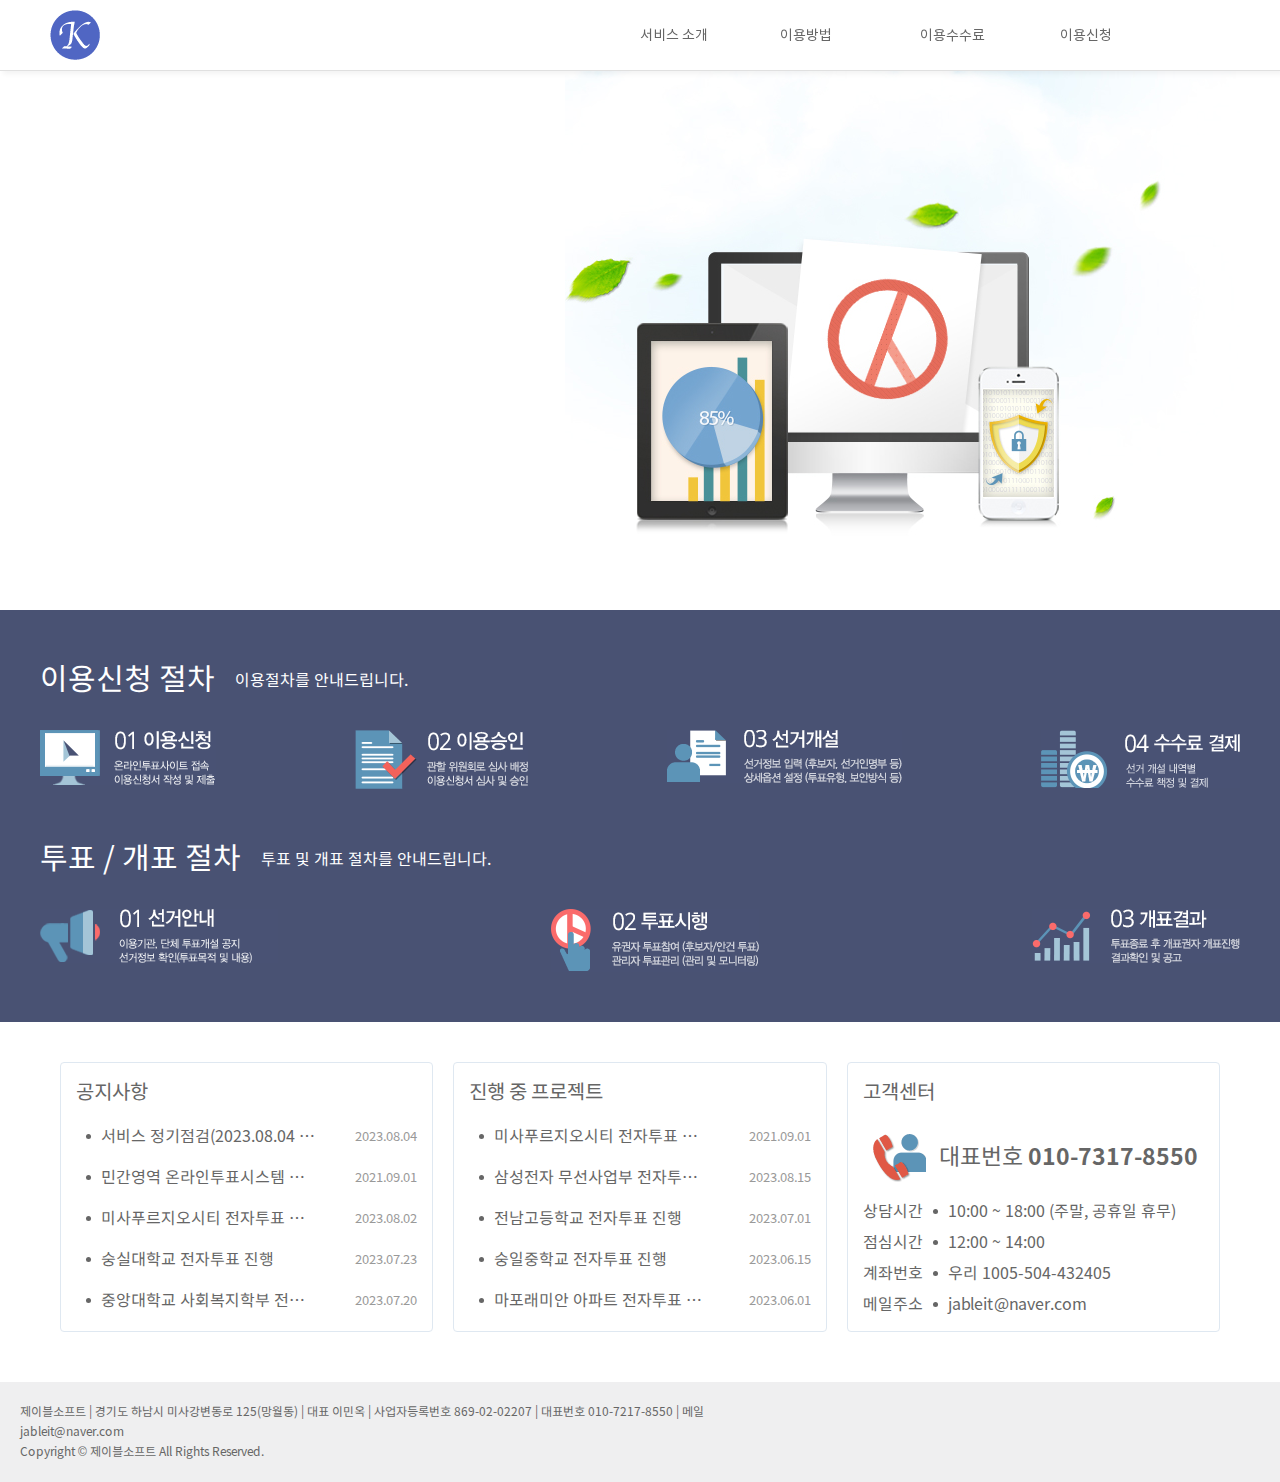
==== commit 75f9426c: "dd" ====
--- a/index.html
+++ b/index.html
@@ -116,7 +116,7 @@
             <h3>고객센터</h3>
             <p>
               <img src="./img/main/main_support.gif" alt="#" />
-              <em>대표번호 <span class="bold">010-7217-8550</span></em>
+              <em>대표번호 <span class="bold">010-7317-8550</span></em>
             </p>
 
             <dl>
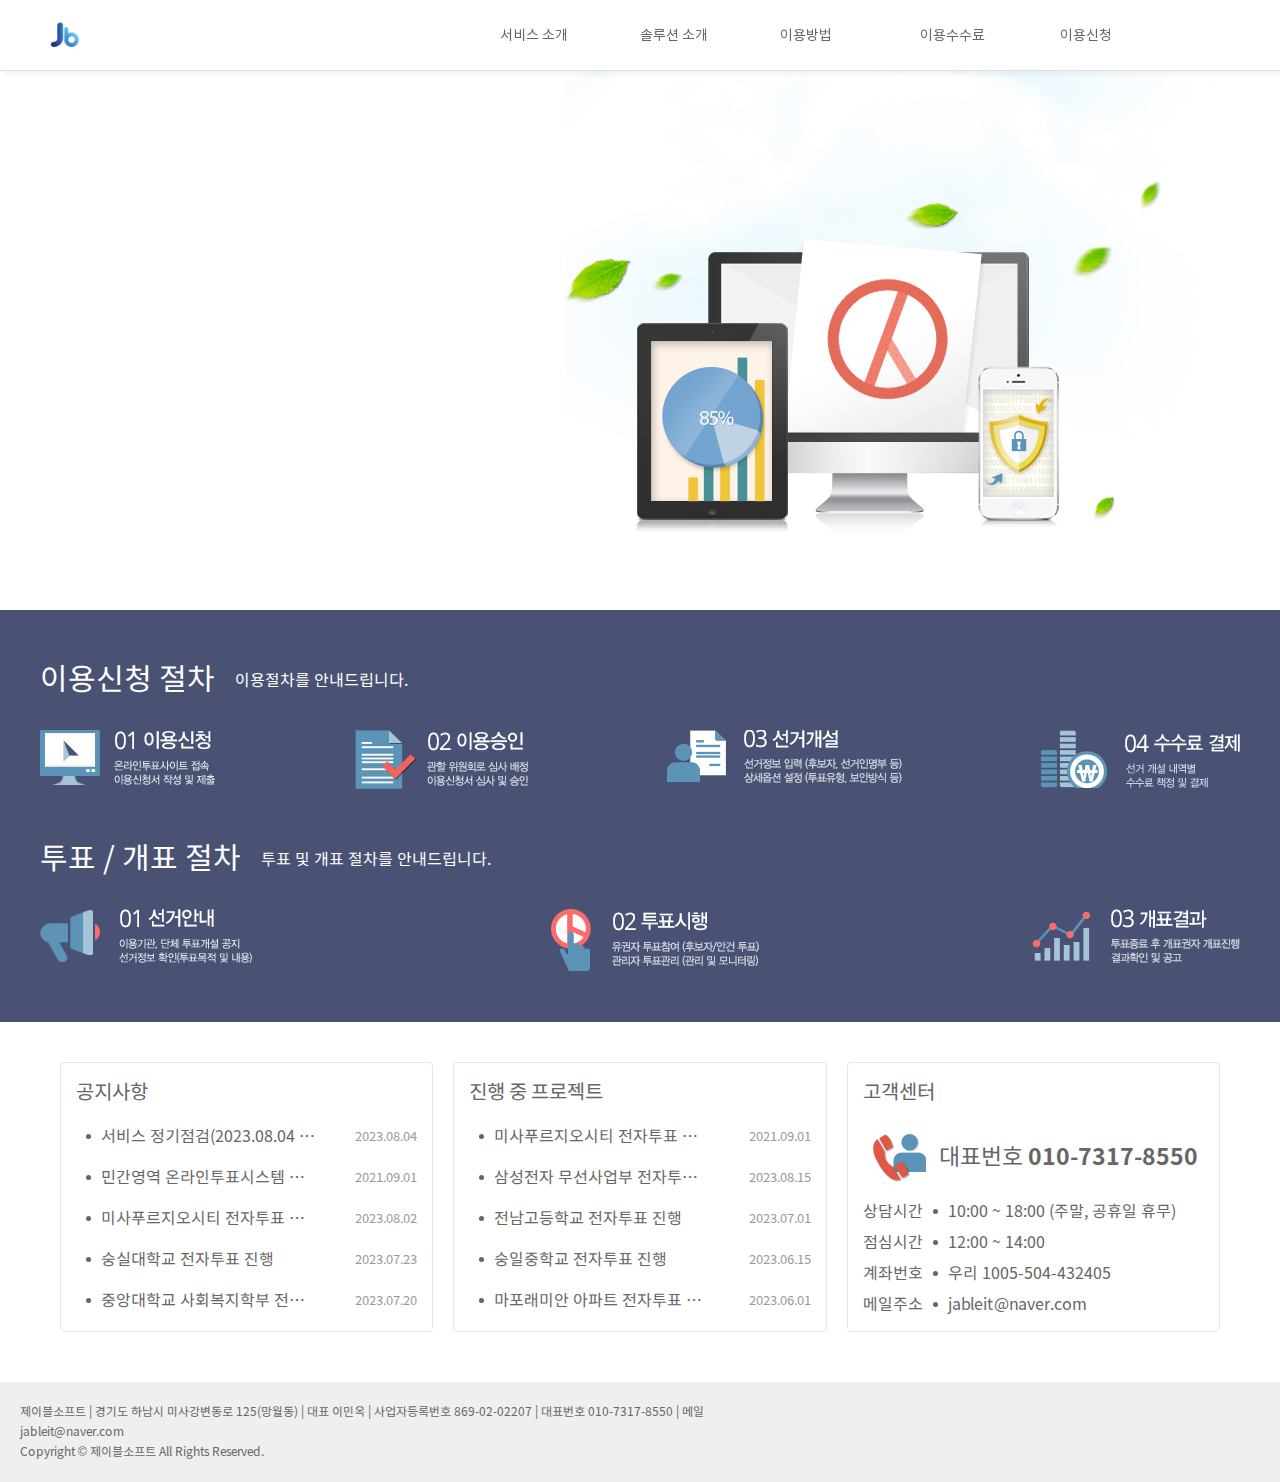
==== commit 4d551036: "test" ====
--- a/index.html
+++ b/index.html
@@ -11,8 +11,16 @@
     <link href="./favicon.ico" rel="shortcut icon" type="image/x-icon" />
     <link href="./fa/css/all.min.css" rel="stylesheet" />
     <link href="./css/web-font.css" rel="stylesheet" />
-    <link href="./css/style-pc.css" rel="stylesheet" media="screen and (min-width : 1024px)" />
-    <link href="./css/style-m.css" rel="stylesheet" media="screen and (max-width : 1023.9px)" />
+    <link
+      href="./css/style-pc.css"
+      rel="stylesheet"
+      media="screen and (min-width : 1024px)"
+    />
+    <link
+      href="./css/style-m.css"
+      rel="stylesheet"
+      media="screen and (max-width : 1023.9px)"
+    />
     <script src="./js/jquery-3.5.1.min.js"></script>
     <script src="./js/evoteworld-common.js"></script>
   </head>
@@ -24,8 +32,14 @@
       <main id="main">
         <section id="mainVisual">
           <h2>
-            <p class="title">편리하고 신뢰있는 <em class="em">온라인투표시스템</em><br class="only-m" /><em> 투표24</em></p>
-            <p class="sub">투표를 공정하게!<br />언제 어디서나 PC 및 모바일기기로 쉽고 빠르게 투표할 수 있습니다.</p>
+            <p class="title">
+              편리하고 신뢰있는 <em class="em">온라인투표시스템</em
+              ><br class="only-m" /><em> 투표24</em>
+            </p>
+            <p class="sub">
+              투표를 공정하게!<br />언제 어디서나 PC 및 모바일기기로 쉽고 빠르게
+              투표할 수 있습니다.
+            </p>
           </h2>
         </section>
         <div class="step">
@@ -33,16 +47,28 @@
             <h2>이용신청 절차 <em>이용절차를 안내드립니다.</em></h2>
             <ol>
               <li>
-                <img src="./img/main/img_step_01.gif" alt="01 이용신청 - 온라인투표사이트 접속 이용신청서 작성 및 제출" />
+                <img
+                  src="./img/main/img_step_01.gif"
+                  alt="01 이용신청 - 온라인투표사이트 접속 이용신청서 작성 및 제출 -test"
+                />
               </li>
               <li>
-                <img src="./img/main/img_step_02.gif" alt="02 이용승인 - 관할 위원회로 심사 배정 이용신청서 심사 및 승인" />
+                <img
+                  src="./img/main/img_step_02.gif"
+                  alt="02 이용승인 - 관할 위원회로 심사 배정 이용신청서 심사 및 승인"
+                />
               </li>
               <li>
-                <img src="./img/main/img_step_03.gif" alt="03 선거개설 - 선거정보 입력 (후보자, 선거인명부 등) 상세옵션 설정 (투표유형, 보안방식 등)" />
+                <img
+                  src="./img/main/img_step_03.gif"
+                  alt="03 선거개설 - 선거정보 입력 (후보자, 선거인명부 등) 상세옵션 설정 (투표유형, 보안방식 등)"
+                />
               </li>
               <li>
-                <img src="./img/main/img_step_04.gif" alt="04 수수료결제 - 선거 개설 내역별 수수료 책정 및 결제" />
+                <img
+                  src="./img/main/img_step_04.gif"
+                  alt="04 수수료결제 - 선거 개설 내역별 수수료 책정 및 결제"
+                />
               </li>
             </ol>
           </section>
@@ -50,13 +76,22 @@
             <h2>투표 / 개표 절차 <em>투표 및 개표 절차를 안내드립니다.</em></h2>
             <ol>
               <li>
-                <img src="./img/main/img_info_01.gif" alt="01 선거안내 - 이용기관, 단체 투표개설 공지 선거정보 확인 (투표목적 및 내용)" />
+                <img
+                  src="./img/main/img_info_01.gif"
+                  alt="01 선거안내 - 이용기관, 단체 투표개설 공지 선거정보 확인 (투표목적 및 내용)"
+                />
               </li>
               <li>
-                <img src="./img/main/img_info_02.gif" alt="02 투표시행 - 유권자 투표참여 (후보자/안건 투표) 관리자 투표관리 (관리 및 모니터링)" />
+                <img
+                  src="./img/main/img_info_02.gif"
+                  alt="02 투표시행 - 유권자 투표참여 (후보자/안건 투표) 관리자 투표관리 (관리 및 모니터링)"
+                />
               </li>
               <li>
-                <img src="./img/main/img_info_03.gif" alt="03 개표결과 - 투표종료 후 개표권자 개표진행 결과확인 및 공고" />
+                <img
+                  src="./img/main/img_info_03.gif"
+                  alt="03 개표결과 - 투표종료 후 개표권자 개표진행 결과확인 및 공고"
+                />
               </li>
             </ol>
           </section>
--- a/css/style-pc.css
+++ b/css/style-pc.css
@@ -474,7 +474,7 @@
 body.sub div.title-bg > .title {
   height: 100%;
   padding-top: 30px;
-  background: url(../img/common/nav_01.svg) calc(100% - 20px) center no-repeat;
+  background: url(../img/common/vote.png) calc(100% - 90px) center no-repeat;
   background-size: contain;
   box-sizing: border-box;
 }
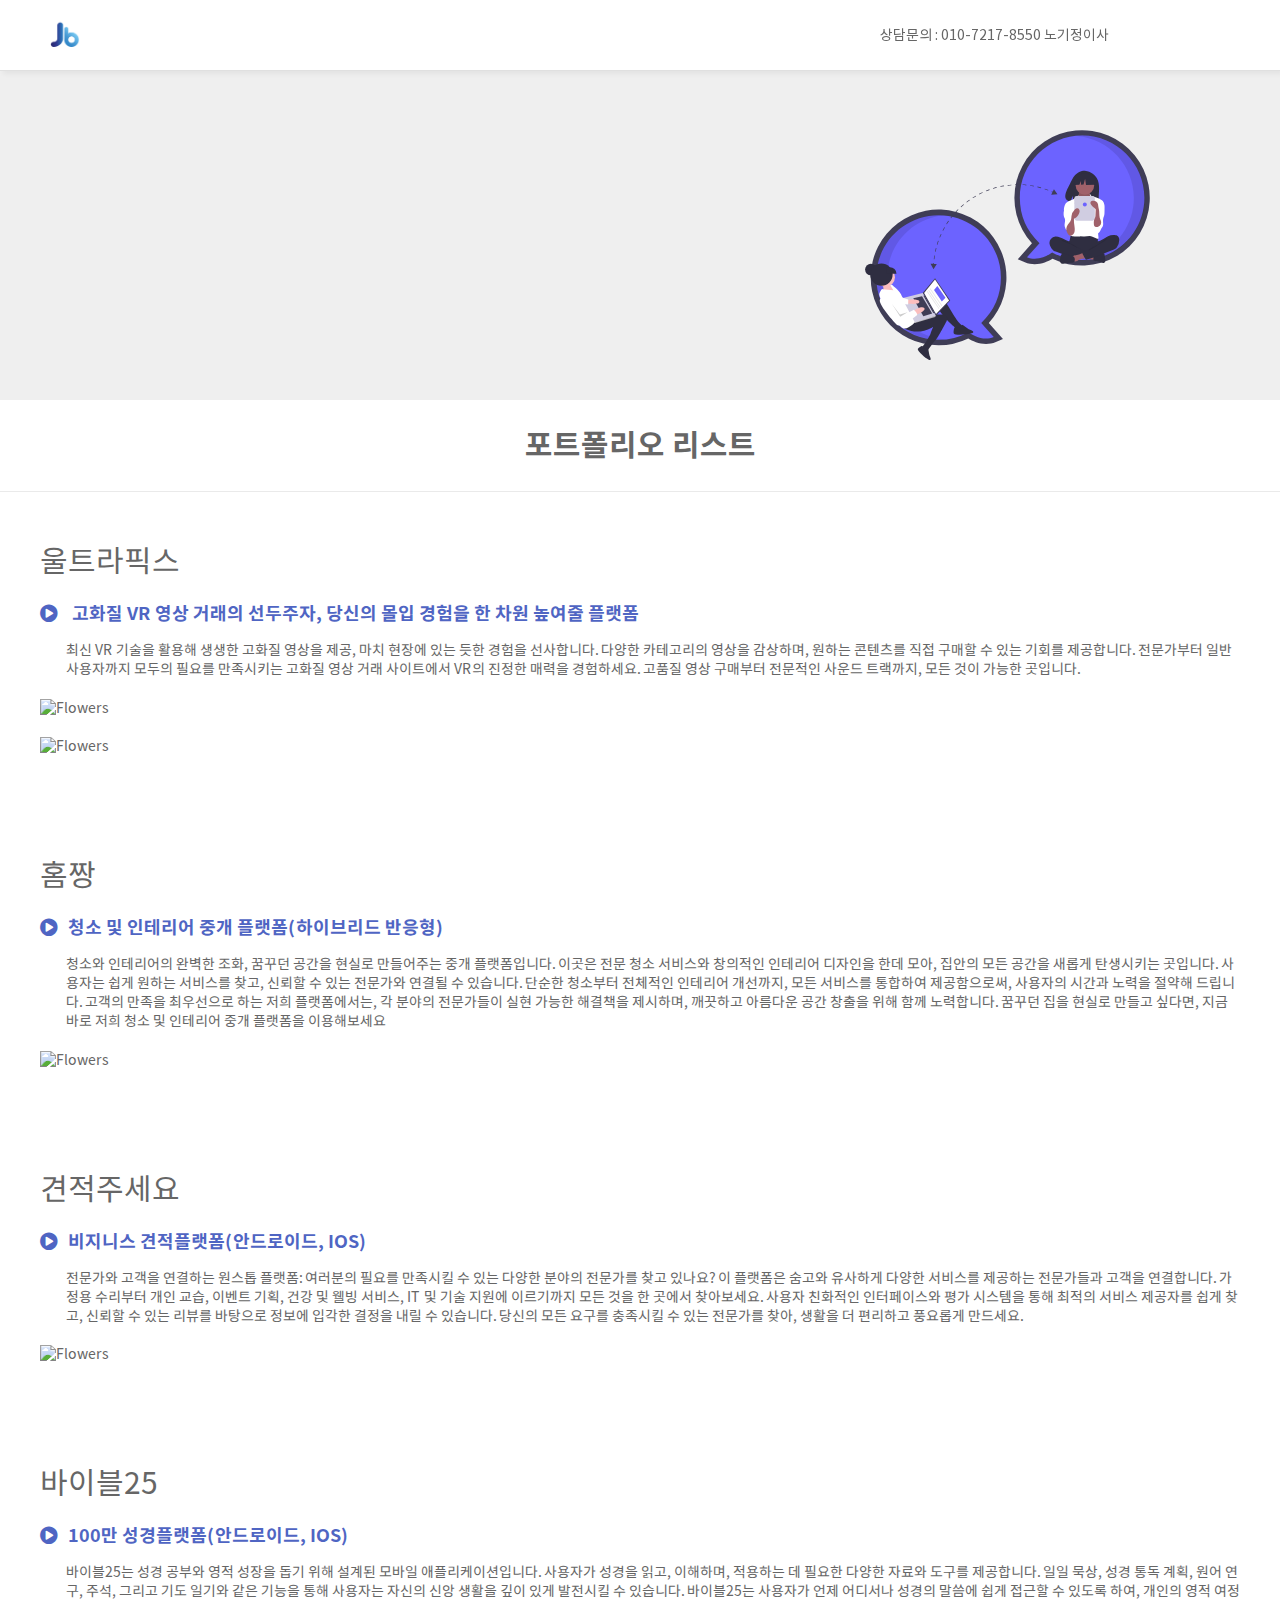
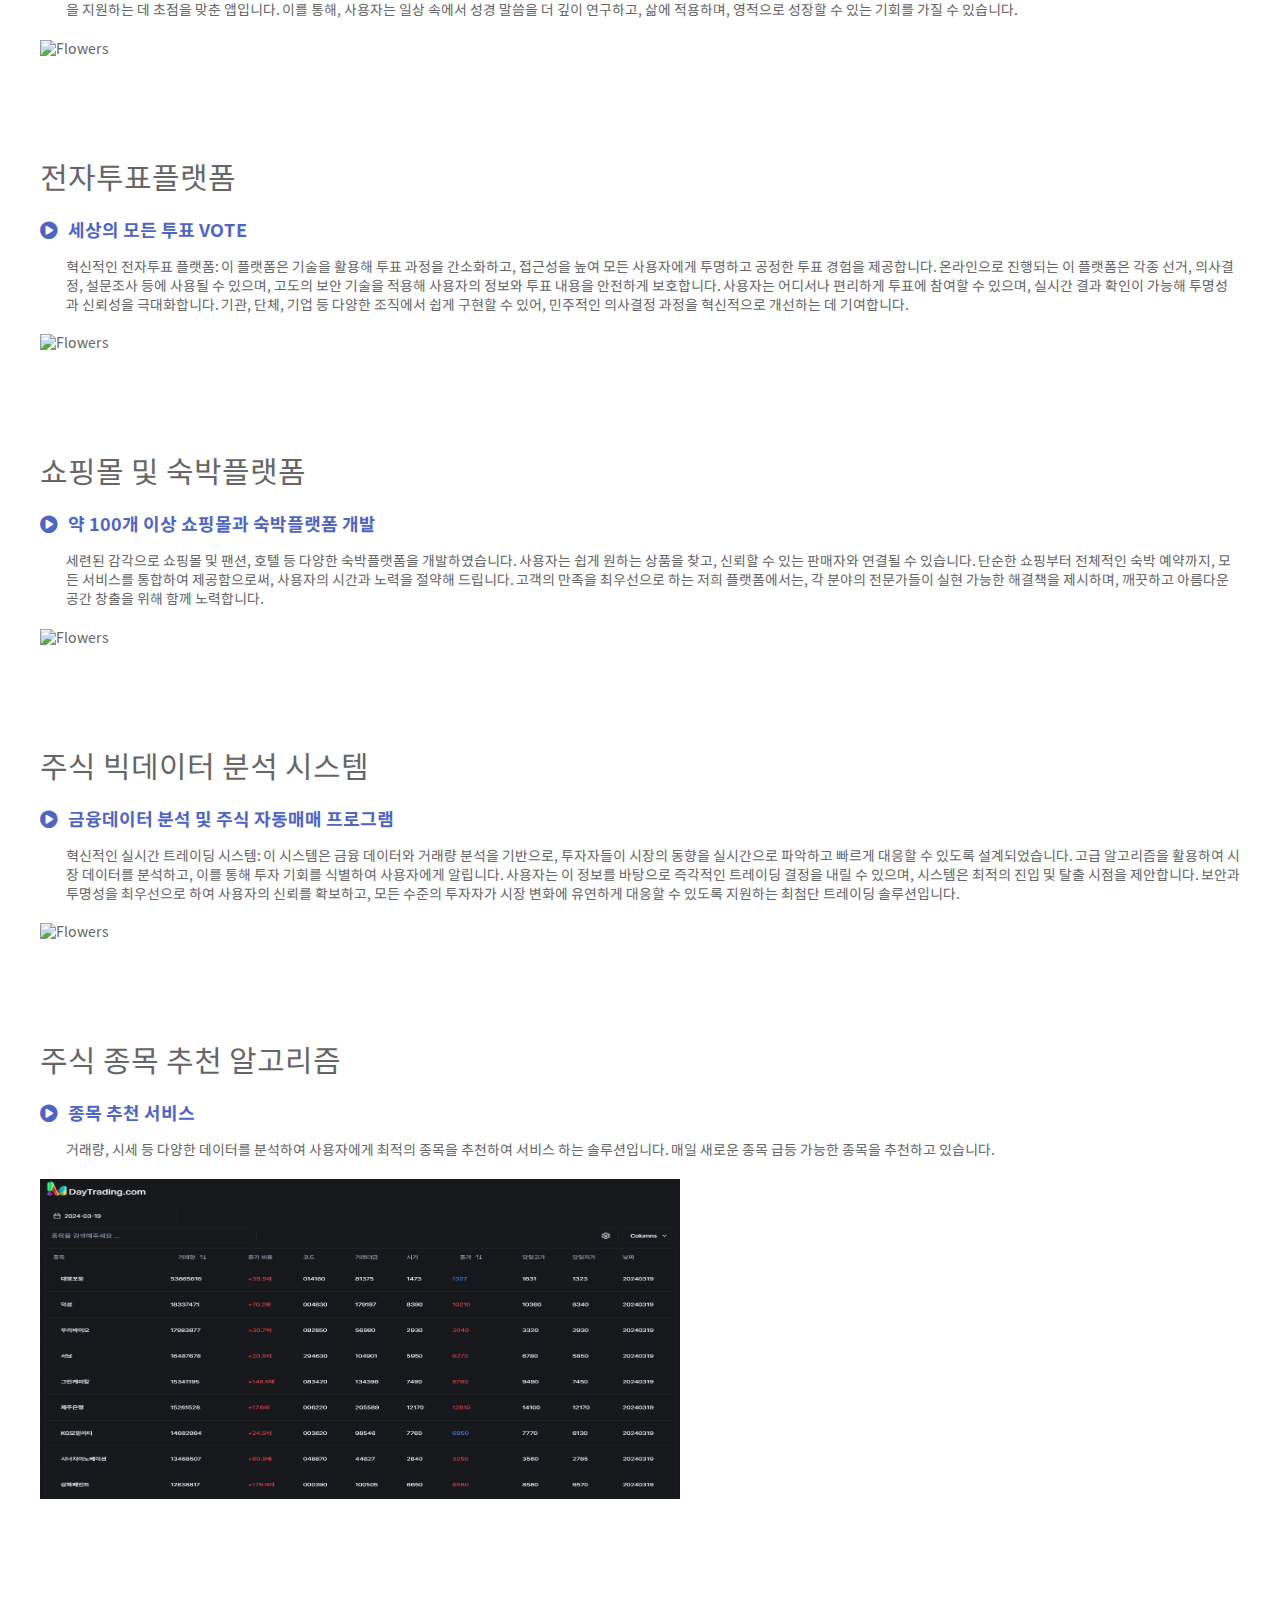
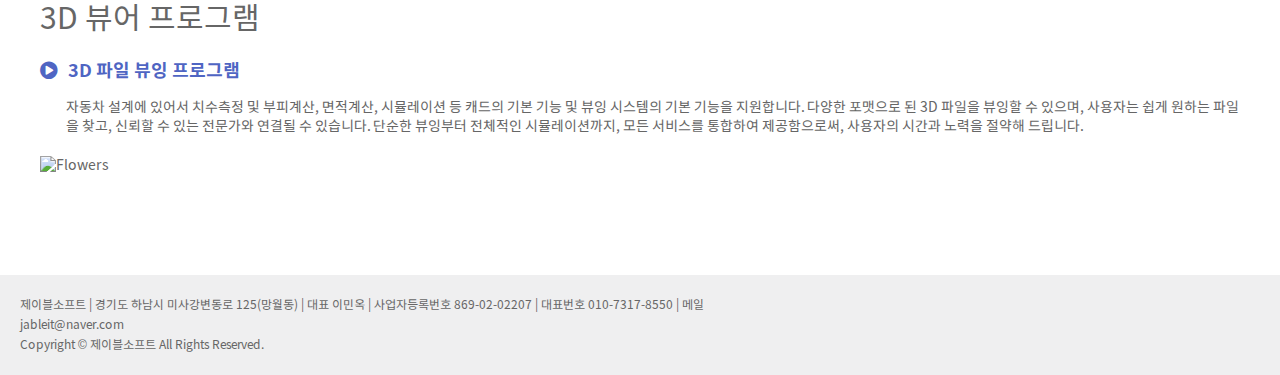
==== commit 21b7ced6: "jable" ====
--- a/index.html
+++ b/index.html
@@ -5,172 +5,260 @@
     <meta http-equiv="X-UA-Compatible" content="IE=edge" />
     <meta name="viewport" content="width=device-width, initial-scale=1" />
     <meta name="author" content="제이블소프트" />
-    <meta name="apple-mobile-web-app-title" content="투표24" />
-    <title>투표24</title>
-    <meta name="description" content="투표24" />
-    <link href="./favicon.ico" rel="shortcut icon" type="image/x-icon" />
-    <link href="./fa/css/all.min.css" rel="stylesheet" />
-    <link href="./css/web-font.css" rel="stylesheet" />
+    <meta name="apple-mobile-web-app-title" content="제이블소프트" />
+    <title>제이블소프트</title>
+    <meta name="description" content="제이블소프트" />
+    <link href="../../favicon.ico" rel="shortcut icon" type="image/x-icon" />
+    <link href="../../fa/css/all.min.css" rel="stylesheet" />
+    <link href="../../css/web-font.css" rel="stylesheet" />
     <link
-      href="./css/style-pc.css"
+      href="../../css/style-pc.css"
       rel="stylesheet"
       media="screen and (min-width : 1024px)"
     />
     <link
-      href="./css/style-m.css"
+      href="../../css/style-m.css"
       rel="stylesheet"
       media="screen and (max-width : 1023.9px)"
     />
-    <script src="./js/jquery-3.5.1.min.js"></script>
-    <script src="./js/evoteworld-common.js"></script>
+    <script src="../../js/jquery-3.5.1.min.js"></script>
+    <script src="../../js/evoteworld-common.js"></script>
   </head>
-  <body class="main">
+  <body class="sub fee fee">
     <div id="wrapper">
-      <a href="#main" id="skip-nav">본문 바로가기</a>
+      <!-- <a href="#main" id="skip-nav">본문 바로가기</a> -->
       <header id="header"></header>
 
       <main id="main">
-        <section id="mainVisual">
-          <h2>
-            <p class="title">
-              편리하고 신뢰있는 <em class="em">온라인투표시스템</em
-              ><br class="only-m" /><em> 투표24</em>
-            </p>
-            <p class="sub">
-              투표를 공정하게!<br />언제 어디서나 PC 및 모바일기기로 쉽고 빠르게
-              투표할 수 있습니다.
-            </p>
-          </h2>
-        </section>
-        <div class="step">
-          <section class="section">
-            <h2>이용신청 절차 <em>이용절차를 안내드립니다.</em></h2>
-            <ol>
-              <li>
-                <img
-                  src="./img/main/img_step_01.gif"
-                  alt="01 이용신청 - 온라인투표사이트 접속 이용신청서 작성 및 제출 -test"
-                />
-              </li>
-              <li>
-                <img
-                  src="./img/main/img_step_02.gif"
-                  alt="02 이용승인 - 관할 위원회로 심사 배정 이용신청서 심사 및 승인"
-                />
-              </li>
-              <li>
-                <img
-                  src="./img/main/img_step_03.gif"
-                  alt="03 선거개설 - 선거정보 입력 (후보자, 선거인명부 등) 상세옵션 설정 (투표유형, 보안방식 등)"
-                />
-              </li>
-              <li>
-                <img
-                  src="./img/main/img_step_04.gif"
-                  alt="04 수수료결제 - 선거 개설 내역별 수수료 책정 및 결제"
-                />
-              </li>
-            </ol>
-          </section>
-          <section class="section">
-            <h2>투표 / 개표 절차 <em>투표 및 개표 절차를 안내드립니다.</em></h2>
-            <ol>
-              <li>
-                <img
-                  src="./img/main/img_info_01.gif"
-                  alt="01 선거안내 - 이용기관, 단체 투표개설 공지 선거정보 확인 (투표목적 및 내용)"
-                />
-              </li>
-              <li>
-                <img
-                  src="./img/main/img_info_02.gif"
-                  alt="02 투표시행 - 유권자 투표참여 (후보자/안건 투표) 관리자 투표관리 (관리 및 모니터링)"
-                />
-              </li>
-              <li>
-                <img
-                  src="./img/main/img_info_03.gif"
-                  alt="03 개표결과 - 투표종료 후 개표권자 개표진행 결과확인 및 공고"
-                />
-              </li>
-            </ol>
+        <div class="title-bg">
+          <section class="section title">
+            <!-- <p>개발</p> -->
+            <h2>제이블소프트 포트폴리오</h2>
           </section>
         </div>
-        <section class="layout col-3">
-          <section class="layout-box dot-list">
-            <h3>공지사항</h3>
-            <ul>
-              <li>
-                <p class="dot">서비스 정기점검(2023.08.04 수정)</p>
-                <span class="date">2023.08.04</span>
-              </li>
-              <li>
-                <p class="dot">민간영역 온라인투표시스템 운영 종료 안내문</p>
-                <span class="date">2021.09.01</span>
-              </li>
-              <li>
-                <p class="dot">미사푸르지오시티 전자투표 진행</p>
-                <span class="date">2023.08.02</span>
-              </li>
-              <li>
-                <p class="dot">숭실대학교 전자투표 진행</p>
-                <span class="date">2023.07.23</span>
-              </li>
-              <li>
-                <p class="dot">중앙대학교 사회복지학부 전자투표 진행</p>
-                <span class="date">2023.07.20</span>
-              </li>
-            </ul>
+        <div class="sub-title">
+          <h3 class="section">포트폴리오 리스트</h3>
+        </div>
+        <section class="content-title">
+          <h2>울트라픽스</h2>
+          <br />
+          <h3>
+            고화질 VR 영상 거래의 선두주자, 당신의 몰입 경험을 한 차원 높여줄
+            플랫폼
+          </h3>
+          <p>
+            최신 VR 기술을 활용해 생생한 고화질 영상을 제공, 마치 현장에 있는
+            듯한 경험을 선사합니다. 다양한 카테고리의 영상을 감상하며, 원하는
+            콘텐츠를 직접 구매할 수 있는 기회를 제공합니다. 전문가부터 일반
+            사용자까지 모두의 필요를 만족시키는 고화질 영상 거래 사이트에서 VR의
+            진정한 매력을 경험하세요. 고품질 영상 구매부터 전문적인 사운드
+            트랙까지, 모든 것이 가능한 곳입니다.
+          </p>
+          <br />
+          <section class="content-video">
+            <a href="https://www.ultrapix.net/video"
+              ><img
+                src="https://data.homezzang.kr/portfolio/video.png"
+                alt="Flowers"
+                height="320"
+                width="640"
+            /></a>
+            <br />
+            <br />
+            <a href="https://www.ultrapix.net/audio"
+              ><img
+                src="https://data.homezzang.kr/portfolio/video2.png"
+                alt="Flowers"
+                height="320"
+                width="640"
+            /></a>
           </section>
-          <section class="layout-box dot-list">
-            <h3>진행 중 프로젝트</h3>
-            <ul>
-              <li>
-                <p class="dot">미사푸르지오시티 전자투표 진행</p>
-                <span class="date">2021.09.01</span>
-              </li>
-              <li>
-                <p class="dot">삼성전자 무선사업부 전자투표 진행</p>
-                <span class="date">2023.08.15</span>
-              </li>
-              <li>
-                <p class="dot">전남고등학교 전자투표 진행</p>
-                <span class="date">2023.07.01</span>
-              </li>
-              <li>
-                <p class="dot">숭일중학교 전자투표 진행</p>
-                <span class="date">2023.06.15</span>
-              </li>
-              <li>
-                <p class="dot">마포래미안 아파트 전자투표 진행</p>
-                <span class="date">2023.06.01</span>
-              </li>
-            </ul>
-          </section>
-          <section class="layout-box service">
-            <h3>고객센터</h3>
-            <p>
-              <img src="./img/main/main_support.gif" alt="#" />
-              <em>대표번호 <span class="bold">010-7317-8550</span></em>
-            </p>
-
-            <dl>
-              <dt>상담시간</dt>
-              <dd class="dot">10:00 ~ 18:00 (주말, 공휴일 휴무)</dd>
-            </dl>
-            <dl>
-              <dt>점심시간</dt>
-              <dd class="dot">12:00 ~ 14:00</dd>
-            </dl>
-            <dl>
-              <dt>계좌번호</dt>
-              <dd class="dot">우리 1005-504-432405</dd>
-            </dl>
-            <dl>
-              <dt>메일주소</dt>
-              <dd class="dot">jableit@naver.com</dd>
-            </dl>
-          </section>
+        </section>
+        <section class="content-title">
+          <h2>홈짱</h2>
+          <br />
+          <h3>청소 및 인테리어 중개 플랫폼(하이브리드 반응형)</h3>
+          <p>
+            청소와 인테리어의 완벽한 조화, 꿈꾸던 공간을 현실로 만들어주는 중개
+            플랫폼입니다. 이곳은 전문 청소 서비스와 창의적인 인테리어 디자인을
+            한데 모아, 집안의 모든 공간을 새롭게 탄생시키는 곳입니다. 사용자는
+            쉽게 원하는 서비스를 찾고, 신뢰할 수 있는 전문가와 연결될 수
+            있습니다. 단순한 청소부터 전체적인 인테리어 개선까지, 모든 서비스를
+            통합하여 제공함으로써, 사용자의 시간과 노력을 절약해 드립니다.
+            고객의 만족을 최우선으로 하는 저희 플랫폼에서는, 각 분야의
+            전문가들이 실현 가능한 해결책을 제시하며, 깨끗하고 아름다운 공간
+            창출을 위해 함께 노력합니다. 꿈꾸던 집을 현실로 만들고 싶다면, 지금
+            바로 저희 청소 및 인테리어 중개 플랫폼을 이용해보세요
+          </p>
+          <br />
+          <a href="https://www.homezzang.kr/"
+            ><img
+              src="https://data.homezzang.kr/portfolio/clean.png"
+              alt="Flowers"
+              height="320"
+              width="640"
+          /></a>
+        </section>
+        <section class="content-title">
+          <h2>견적주세요</h2>
+          <br />
+          <h3>비지니스 견적플랫폼(안드로이드, IOS)</h3>
+          <p>
+            전문가와 고객을 연결하는 원스톱 플랫폼: 여러분의 필요를 만족시킬 수
+            있는 다양한 분야의 전문가를 찾고 있나요? 이 플랫폼은 숨고와 유사하게
+            다양한 서비스를 제공하는 전문가들과 고객을 연결합니다. 가정용
+            수리부터 개인 교습, 이벤트 기획, 건강 및 웰빙 서비스, IT 및 기술
+            지원에 이르기까지 모든 것을 한 곳에서 찾아보세요. 사용자 친화적인
+            인터페이스와 평가 시스템을 통해 최적의 서비스 제공자를 쉽게 찾고,
+            신뢰할 수 있는 리뷰를 바탕으로 정보에 입각한 결정을 내릴 수
+            있습니다. 당신의 모든 요구를 충족시킬 수 있는 전문가를 찾아, 생활을
+            더 편리하고 풍요롭게 만드세요.
+          </p>
+          <br />
+          <a
+            href="https://play.google.com/store/apps/details?id=com.kviruslab.gyunju&pli=1"
+            ><img
+              src="https://data.homezzang.kr/portfolio/invoice.png"
+              alt="Flowers"
+              height="320"
+              width="640"
+          /></a>
+        </section>
+
+        <section class="content-title">
+          <h2>바이블25</h2>
+          <br />
+          <h3>100만 성경플랫폼(안드로이드, IOS)</h3>
+          <p>
+            바이블25는 성경 공부와 영적 성장을 돕기 위해 설계된 모바일
+            애플리케이션입니다. 사용자가 성경을 읽고, 이해하며, 적용하는 데
+            필요한 다양한 자료와 도구를 제공합니다. 일일 묵상, 성경 통독 계획,
+            원어 연구, 주석, 그리고 기도 일기와 같은 기능을 통해 사용자는 자신의
+            신앙 생활을 깊이 있게 발전시킬 수 있습니다. 바이블25는 사용자가 언제
+            어디서나 성경의 말씀에 쉽게 접근할 수 있도록 하여, 개인의 영적
+            여정을 지원하는 데 초점을 맞춘 앱입니다. 이를 통해, 사용자는 일상
+            속에서 성경 말씀을 더 깊이 연구하고, 삶에 적용하며, 영적으로 성장할
+            수 있는 기회를 가질 수 있습니다.
+          </p>
+          <br />
+          <a
+            href="https://play.google.com/store/apps/details?id=com.clsk.media&hl=ko&gl=US"
+            ><img
+              src="https://data.homezzang.kr/portfolio/bible.png"
+              alt="Flowers"
+              height="320"
+              width="640"
+          /></a>
+        </section>
+        <section class="content-title">
+          <h2>전자투표플랫폼</h2>
+          <br />
+          <h3>세상의 모든 투표 VOTE</h3>
+          <p>
+            혁신적인 전자투표 플랫폼: 이 플랫폼은 기술을 활용해 투표 과정을
+            간소화하고, 접근성을 높여 모든 사용자에게 투명하고 공정한 투표
+            경험을 제공합니다. 온라인으로 진행되는 이 플랫폼은 각종 선거,
+            의사결정, 설문조사 등에 사용될 수 있으며, 고도의 보안 기술을 적용해
+            사용자의 정보와 투표 내용을 안전하게 보호합니다. 사용자는 어디서나
+            편리하게 투표에 참여할 수 있으며, 실시간 결과 확인이 가능해 투명성과
+            신뢰성을 극대화합니다. 기관, 단체, 기업 등 다양한 조직에서 쉽게
+            구현할 수 있어, 민주적인 의사결정 과정을 혁신적으로 개선하는 데
+            기여합니다.
+          </p>
+          <br />
+          <a href="https://vote-ten.vercel.app/"
+            ><img
+              src="https://data.homezzang.kr/portfolio/vote.jpg"
+              alt="Flowers"
+              height="320"
+              width="640"
+          /></a>
+        </section>
+        <section class="content-title">
+          <h2>쇼핑몰 및 숙박플랫폼</h2>
+          <br />
+          <h3>약 100개 이상 쇼핑몰과 숙박플랫폼 개발</h3>
+          <p>
+            세련된 감각으로 쇼핑몰 및 팬션, 호텔 등 다양한 숙박플랫폼을
+            개발하였습니다. 사용자는 쉽게 원하는 상품을 찾고, 신뢰할 수 있는
+            판매자와 연결될 수 있습니다. 단순한 쇼핑부터 전체적인 숙박 예약까지,
+            모든 서비스를 통합하여 제공함으로써, 사용자의 시간과 노력을 절약해
+            드립니다. 고객의 만족을 최우선으로 하는 저희 플랫폼에서는, 각 분야의
+            전문가들이 실현 가능한 해결책을 제시하며, 깨끗하고 아름다운 공간
+            창출을 위해 함께 노력합니다.
+          </p>
+          <br />
+          <a href="https://moonlightpension.imweb.me/"
+            ><img
+              src="https://data.homezzang.kr/portfolio/shoping.png"
+              alt="Flowers"
+              height="320"
+              width="640"
+          /></a>
+        </section>
+        <section class="content-title">
+          <h2>주식 빅데이터 분석 시스템</h2>
+          <br />
+          <h3>금융데이터 분석 및 주식 자동매매 프로그램</h3>
+          <p>
+            혁신적인 실시간 트레이딩 시스템: 이 시스템은 금융 데이터와 거래량
+            분석을 기반으로, 투자자들이 시장의 동향을 실시간으로 파악하고 빠르게
+            대응할 수 있도록 설계되었습니다. 고급 알고리즘을 활용하여 시장
+            데이터를 분석하고, 이를 통해 투자 기회를 식별하여 사용자에게
+            알립니다. 사용자는 이 정보를 바탕으로 즉각적인 트레이딩 결정을 내릴
+            수 있으며, 시스템은 최적의 진입 및 탈출 시점을 제안합니다. 보안과
+            투명성을 최우선으로 하여 사용자의 신뢰를 확보하고, 모든 수준의
+            투자자가 시장 변화에 유연하게 대응할 수 있도록 지원하는 최첨단
+            트레이딩 솔루션입니다.
+          </p>
+          <br />
+          <a href="https://stocklife.kr/STOCKLIFE"
+            ><img
+              src="https://data.homezzang.kr/portfolio/stock.png"
+              alt="Flowers"
+              height="320"
+              width="640"
+          /></a>
+        </section>
+
+        <section class="content-title">
+          <h2>주식 종목 추천 알고리즘</h2>
+          <br />
+          <h3>종목 추천 서비스</h3>
+          <p>
+            거래량, 시세 등 다양한 데이터를 분석하여 사용자에게 최적의 종목을
+            추천하여 서비스 하는 솔루션입니다. 매일 새로운 종목 급등 가능한
+            종목을 추천하고 있습니다.
+          </p>
+          <br />
+          <a href="https://j-mono-stock.vercel.app/"
+            ><img
+              src="./img/portfolio/stocktrading.png"
+              alt="Flowers"
+              height="320"
+              width="640"
+          /></a>
+        </section>
+        <section class="content-title">
+          <h2>3D 뷰어 프로그램</h2>
+          <br />
+          <h3>3D 파일 뷰잉 프로그램</h3>
+          <p>
+            자동차 설계에 있어서 치수측정 및 부피계산, 면적계산, 시뮬레이션 등
+            캐드의 기본 기능 및 뷰잉 시스템의 기본 기능을 지원합니다. 다양한
+            포맷으로 된 3D 파일을 뷰잉할 수 있으며, 사용자는 쉽게 원하는 파일을
+            찾고, 신뢰할 수 있는 전문가와 연결될 수 있습니다. 단순한 뷰잉부터
+            전체적인 시뮬레이션까지, 모든 서비스를 통합하여 제공함으로써,
+            사용자의 시간과 노력을 절약해 드립니다.
+          </p>
+          <br />
+          <a href="https://www.youtube.com/watch?v=yMGaLWP63Qs"
+            ><img
+              src="https://data.homezzang.kr/portfolio/elview.png"
+              alt="Flowers"
+              height="320"
+              width="640"
+          /></a>
         </section>
       </main>
 
--- a/css/style-pc.css
+++ b/css/style-pc.css
@@ -169,7 +169,7 @@
 }
 #gnb > ul > li {
   float: left;
-  width: 120px;
+  width: 300px;
 }
 #gnb > ul > li + li {
   margin-left: 20px;
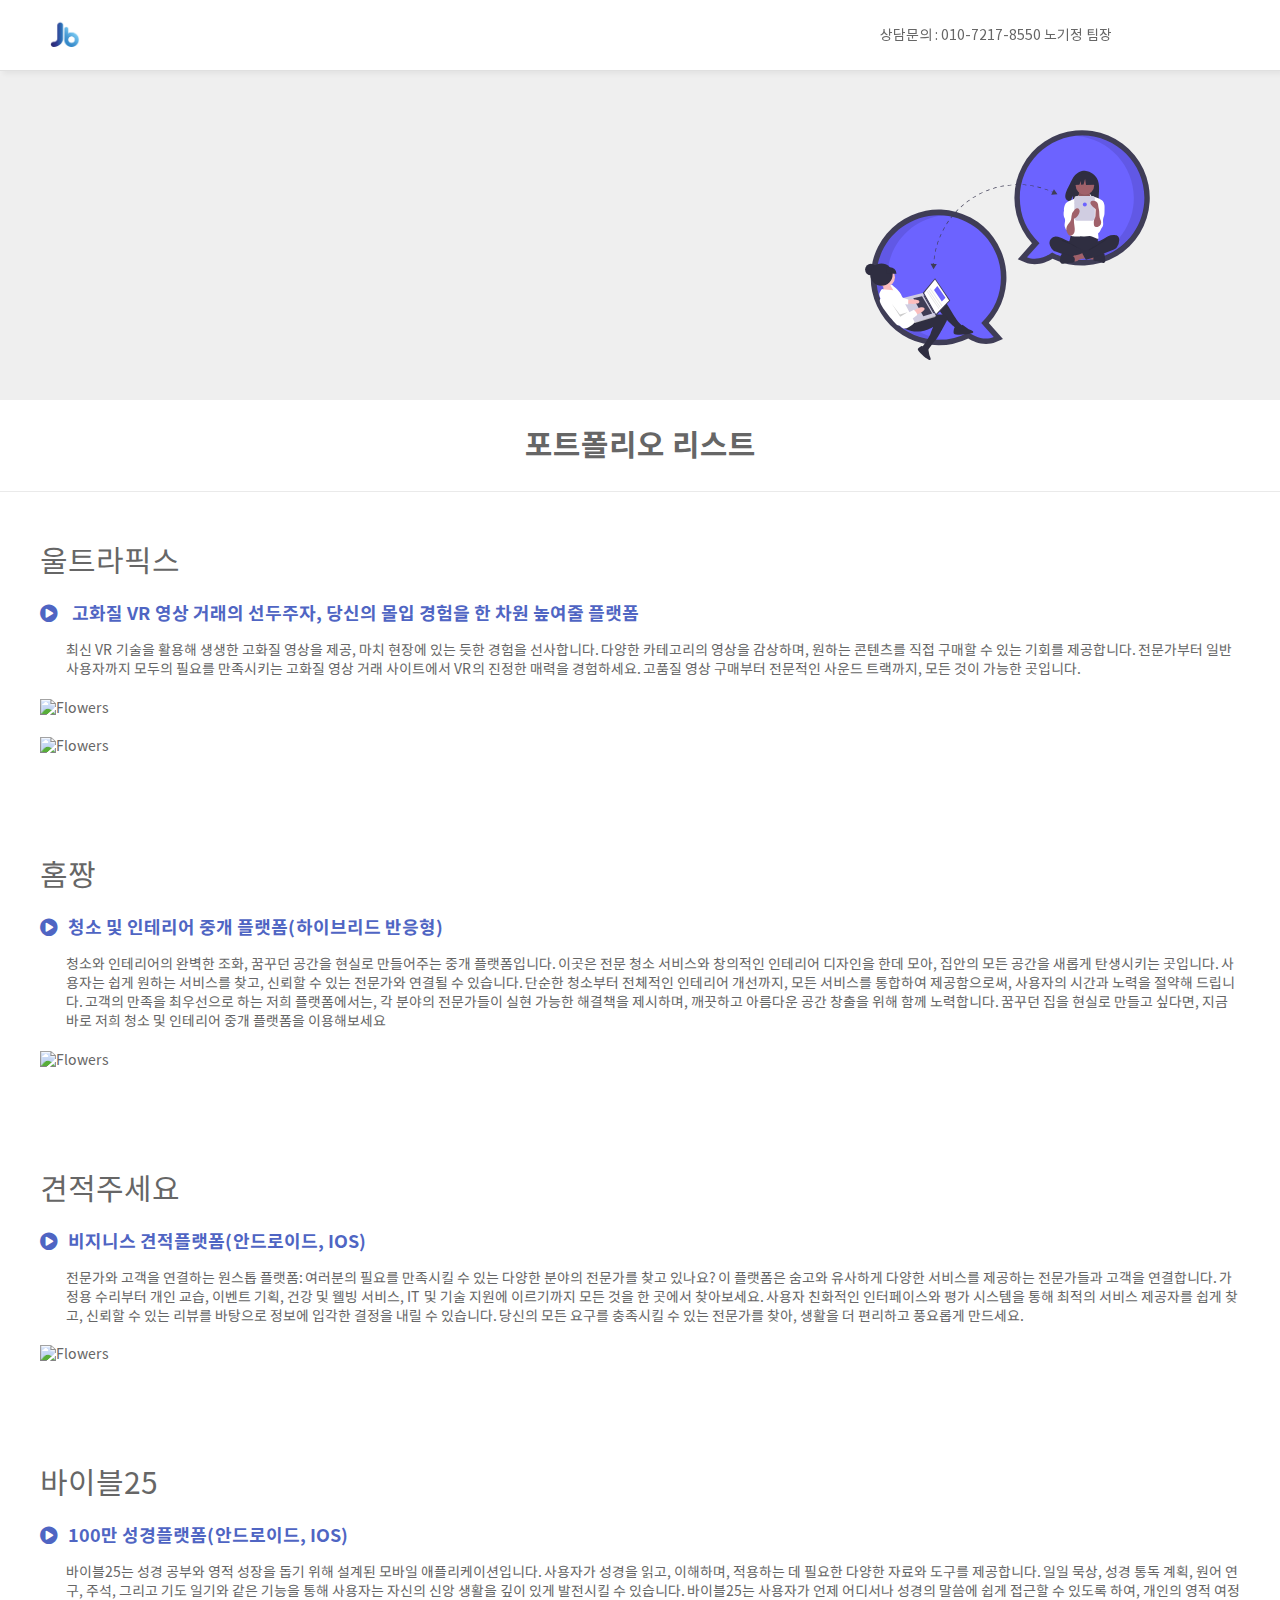
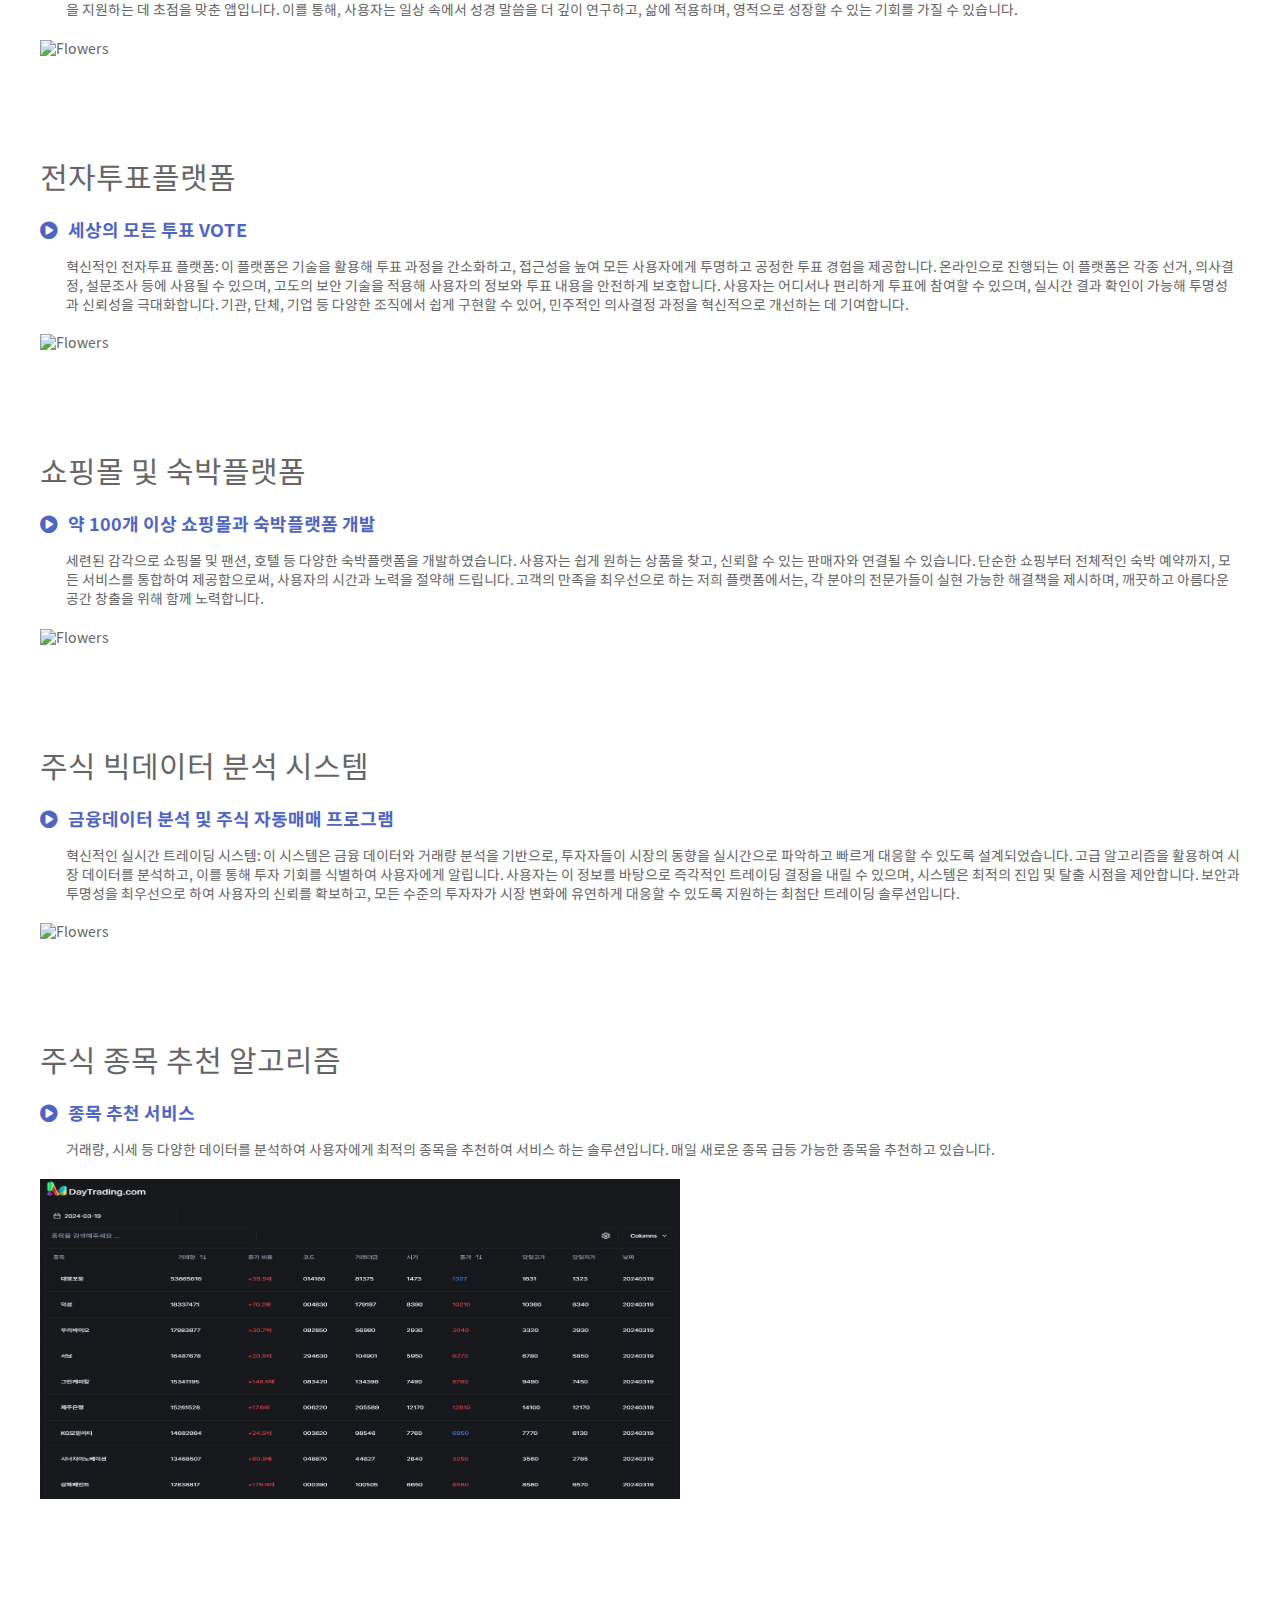
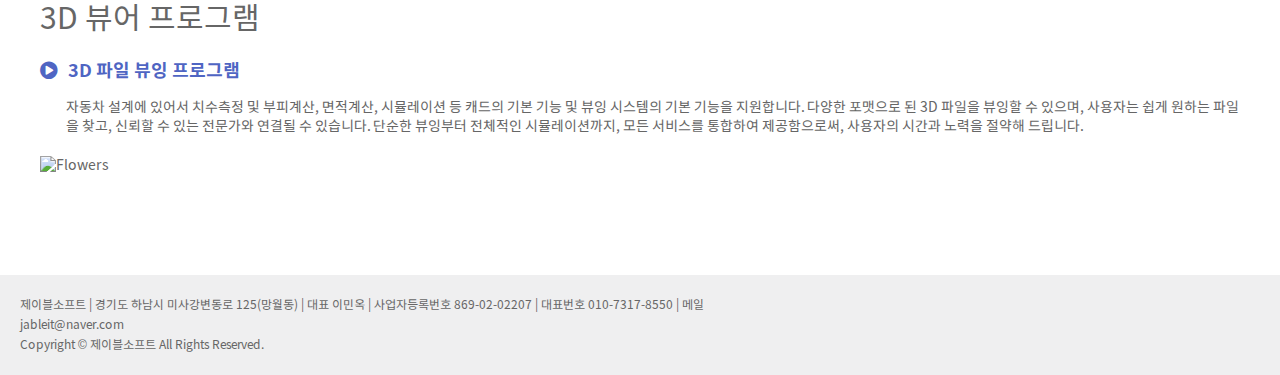
==== commit 648e8d49: "ss" ====
--- a/index.html
+++ b/index.html
@@ -231,7 +231,7 @@
             종목을 추천하고 있습니다.
           </p>
           <br />
-          <a href="https://j-mono-stock.vercel.app/"
+          <a href="https://stock.knpeople.com/"
             ><img
               src="./img/portfolio/stocktrading.png"
               alt="Flowers"
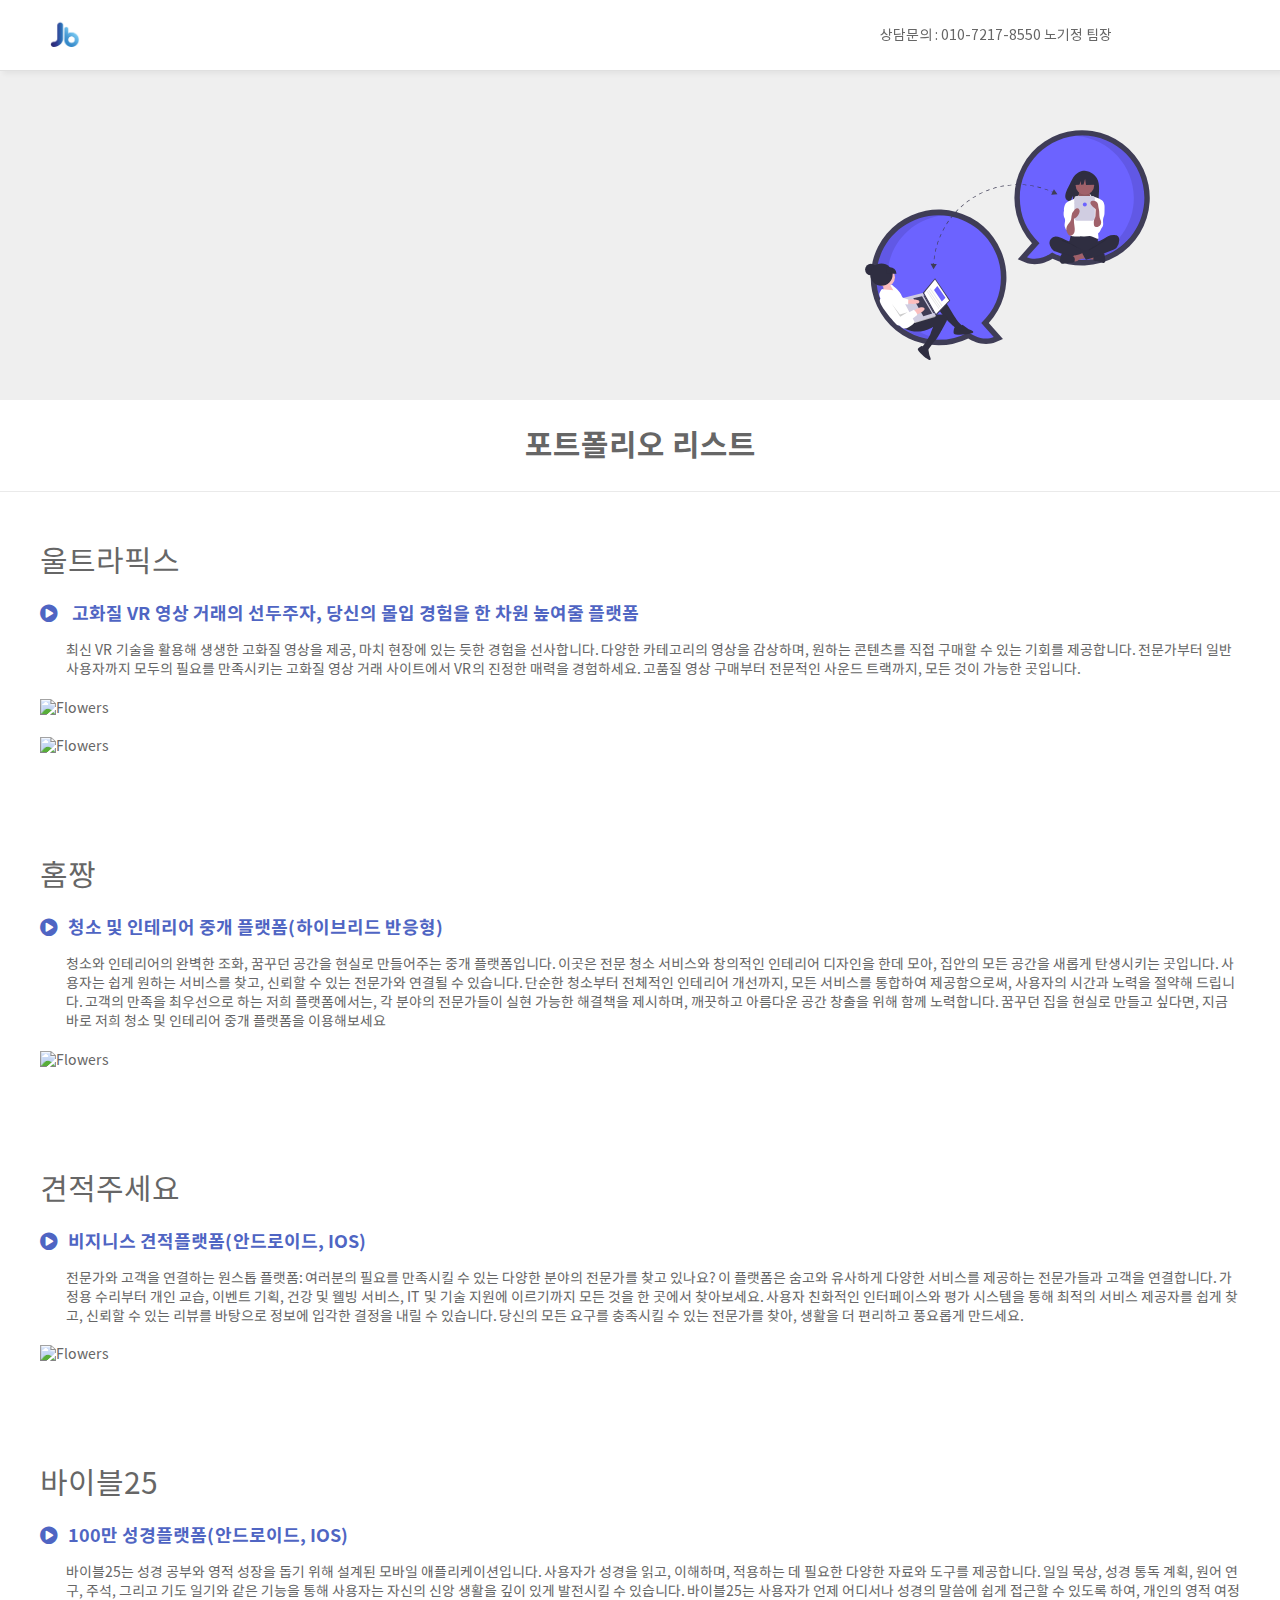
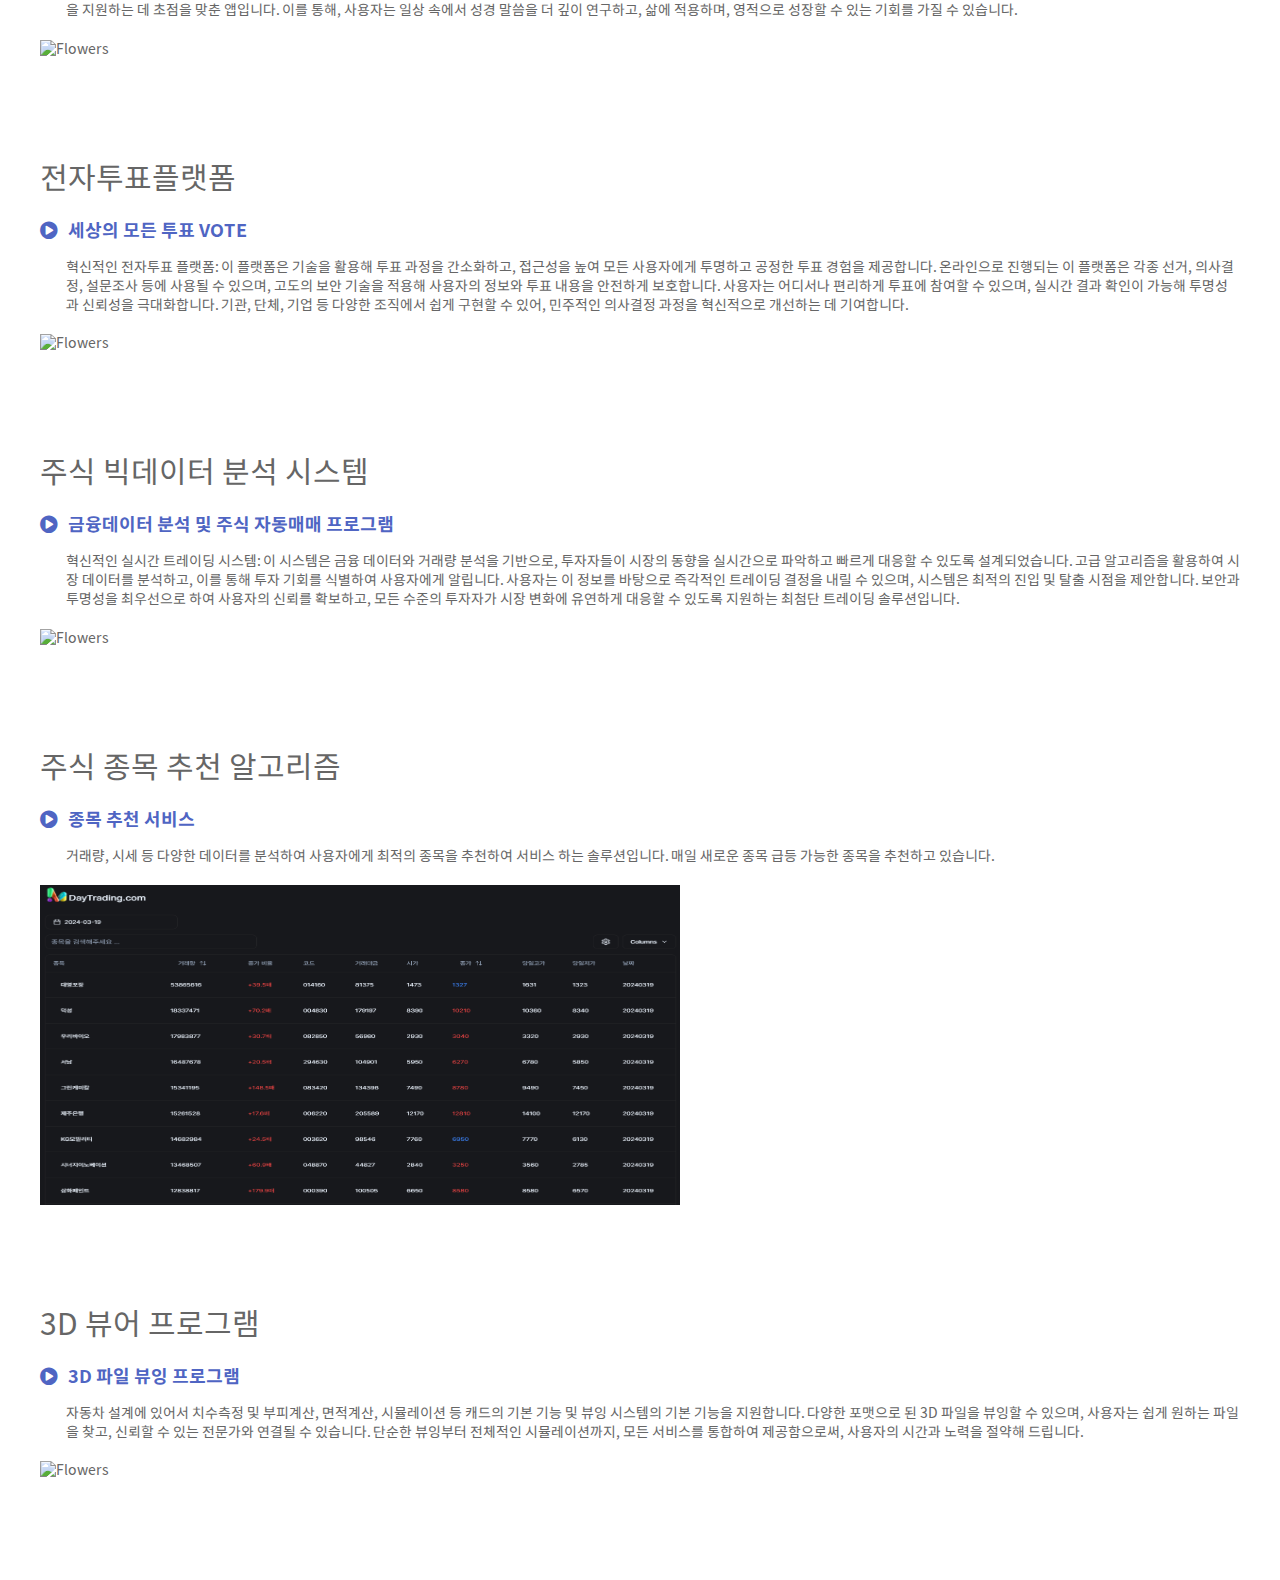
==== commit 978c91bb: "ddd" ====
--- a/index.html
+++ b/index.html
@@ -33,7 +33,7 @@
         <div class="title-bg">
           <section class="section title">
             <!-- <p>개발</p> -->
-            <h2>제이블소프트 포트폴리오</h2>
+            <h2>개발 포트폴리오</h2>
           </section>
         </div>
         <div class="sub-title">
@@ -174,7 +174,7 @@
               width="640"
           /></a>
         </section>
-        <section class="content-title">
+        <!-- <section class="content-title">
           <h2>쇼핑몰 및 숙박플랫폼</h2>
           <br />
           <h3>약 100개 이상 쇼핑몰과 숙박플랫폼 개발</h3>
@@ -195,7 +195,7 @@
               height="320"
               width="640"
           /></a>
-        </section>
+        </section> -->
         <section class="content-title">
           <h2>주식 빅데이터 분석 시스템</h2>
           <br />
@@ -262,7 +262,7 @@
         </section>
       </main>
 
-      <footer id="footer"></footer>
+      <!-- <footer id="footer"></footer> -->
     </div>
     <!-- #wrapper  -->
   </body>
